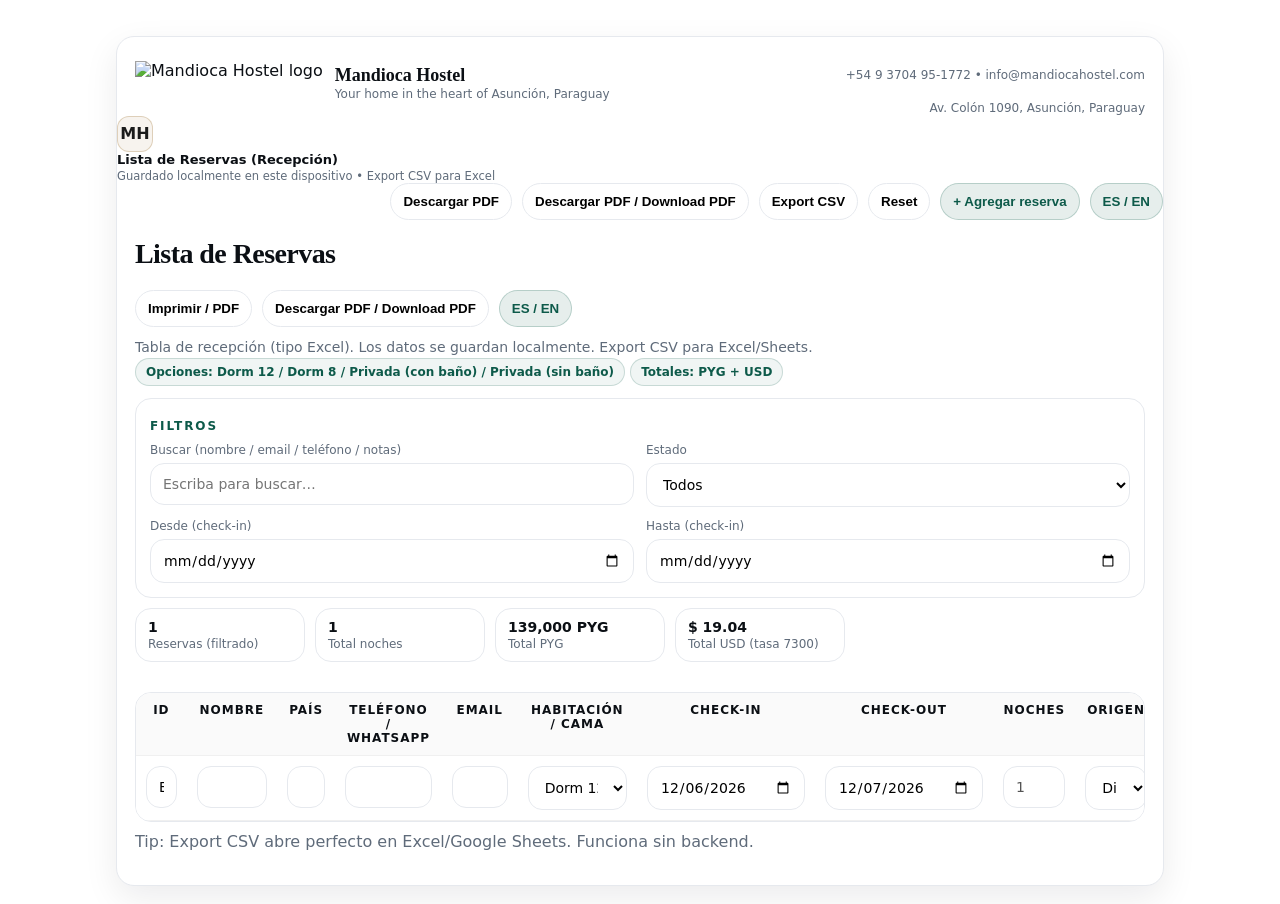
==== BookingList.html @ 74c016a7 "Add files via upload" ====
<!doctype html>
<html lang="es">
<head>
  <meta charset="utf-8" />
  <meta name="viewport" content="width=device-width,initial-scale=1" />
  <title>Booking List | Lista de Reservas</title>

  <link rel="stylesheet" href="site-style.css"/>
  <script src="config.js"></script>
  <script src="site-components.js" defer></script>

  <style>
    /* Minimal additions, keeping Mandioca UI */
    .grid2{display:grid;gap:12px}
    @media(min-width:980px){ .grid2{grid-template-columns:1fr 1fr;} }

    .field label{display:block;font-size:12px;color:var(--mh-muted);margin:0 0 6px;}
    .field input,.field select{
      width:100%;
      padding:10px 11px;
      border-radius:12px;
      border:1px solid var(--mh-line);
      background:#fff;
      outline:none;
      font:inherit;
    }
    .field input:focus,.field select:focus{
      border-color: rgba(13,90,74,.5);
      box-shadow: 0 0 0 4px rgba(13,90,74,.12);
    }

    .tableWrap{
      margin-top:12px;
      border:1px solid var(--mh-line);
      border-radius:16px;
      background:#fff;
      overflow:auto;
    }
    table{width:1700px;border-collapse:collapse;}
    th,td{padding:10px;border-bottom:1px solid rgba(0,0,0,.06);vertical-align:top;}
    th{position:sticky;top:0;background:rgba(0,0,0,.02);font-size:12px;text-transform:uppercase;letter-spacing:.08em;}
    td input,td select{
      width:100%;
      padding:8px 9px;
      border-radius:10px;
      border:1px solid rgba(0,0,0,.12);
      background:#fff;
      outline:none;
      font:inherit;
      font-size:13px;
    }
    td input:focus,td select:focus{
      border-color: rgba(13,90,74,.5);
      box-shadow: 0 0 0 4px rgba(13,90,74,.10);
    }
    .right{text-align:right;}
    .stats{display:flex;gap:10px;flex-wrap:wrap;margin-top:10px;}
    .statBox{
      border:1px solid var(--mh-line);
      border-radius:16px;
      background:#fff;
      padding:10px 12px;
      min-width:170px;
    }
    .statBox b{display:block;font-size:14px;}
    .statBox span{display:block;font-size:12px;color:var(--mh-muted);margin-top:2px;}
    .print-hide{}
    @media print{
      .print-hide, .actions, .topbar, .langbar{display:none !important;}
      .tableWrap{border:none;overflow:visible !important;}
      table{width:100% !important;}
      th{position:static;}
      td input,td select{border:none !important;padding:0 !important;}
    }
  
/* --- Print: clean PDF, no cut-off --- */
@page { size: A4 landscape; margin: 10mm; }
@media print{
  html, body{ overflow: visible !important; }
  .tableWrap{ overflow: visible !important; }
  table{ width:100% !important; font-size: 10px !important; }
  th, td{ padding:6px 6px !important; }
  td input, td select{
    border:none !important;
    box-shadow:none !important;
    background: transparent !important;
    padding:0 !important;
    font-size:10px !important;
    -webkit-appearance: none !important;
    appearance: none !important;
  }
  select::-ms-expand{ display:none; }
}

</style>
</head>

<body>
  <div class="wrap">
    <div class="card">

      <div class="topbar">
        <div class="brand">
          <div class="logo">MH</div>
          <div class="meta">
            <b id="topTitle">Booking List (Reception)</b>
            <small id="topSub">Saved locally on this device • Export CSV for Excel</small>
          </div>
        </div>

        <div class="actions print-hide">
          <button class="btn" type="button" onclick="downloadPDF()" id="btnPdf">Descargar PDF</button>
          <button class="btn" type="button" onclick="exportCSV()" id="btnCsv">Export CSV</button>
          <button class="btn" type="button" onclick="resetFilters()" id="btnReset">Reset</button>
          <button class="btn primary" type="button" onclick="addRow()" id="btnAdd">+ Add booking</button>
          <button class="btn primary" type="button" onclick="toggleLang()" id="langBtn">ES / EN</button>
        </div>
      </div>

      <header>
        <h1 id="h1">Booking List</h1>
        <p class="subtitle" id="sub">
          Reception table (Excel-like). Data is stored locally. Use Export CSV to open in Excel/Sheets.
        </p>

        <div class="langbar">
          <span class="pill" id="pillRooms">Options: Dorm 12 / Dorm 8 / Private (bathroom) / Private (no bathroom)</span>
          <span class="pill" id="pillTotals">Totals: PYG + USD</span>
        </div>

        <div class="box print-hide" style="margin-top:12px;">
          <div class="section-title" id="filtersTitle">Filters</div>
          <div class="grid2" style="margin-top:10px;">
            <div class="field">
              <label id="lblSearch">Search (name / email / phone / notes)</label>
              <input id="fSearch" placeholder="Type to search…" oninput="render()" />
            </div>
            <div class="field">
              <label id="lblStatus">Status</label>
              <select id="fStatus" onchange="render()">
                <option value="" id="optAll">All</option>
                <option>Booked</option>
                <option>Checked-in</option>
                <option>Checked-out</option>
                <option>Cancelled</option>
              </select>
            </div>
            <div class="field">
              <label id="lblFrom">From (check-in)</label>
              <input id="fFrom" type="date" onchange="render()" />
            </div>
            <div class="field">
              <label id="lblTo">To (check-in)</label>
              <input id="fTo" type="date" onchange="render()" />
            </div>
          </div>
        </div>

        <div class="stats print-hide" id="stats"></div>
      </header>

      <div class="content">
        <div class="tableWrap">
          <table>
            <thead>
              <tr>
                <th style="width:120px;" id="thId">Booking ID</th>
                <th style="width:180px;" id="thName">Guest name</th>
                <th style="width:120px;" id="thCountry">Country</th>
                <th style="width:160px;" id="thPhone">Phone / WhatsApp</th>
                <th style="width:220px;" id="thEmail">Email</th>
                <th style="width:220px;" id="thRoom">Room / Bed</th>
                <th style="width:130px;" id="thIn">Check-in</th>
                <th style="width:130px;" id="thOut">Check-out</th>
                <th style="width:90px;" class="right" id="thNights">Nights</th>
                <th style="width:140px;" id="thSource">Source</th>
                <th style="width:130px;" class="right" id="thPrice">Price/night (PYG)</th>
                <th style="width:140px;" class="right" id="thTPYG">Total (PYG)</th>
                <th style="width:120px;" class="right" id="thTUSD">Total (USD)</th>
                <th style="width:110px;" id="thPaid">Paid</th>
                <th style="width:150px;" id="thPayment">Payment</th>
                <th style="width:160px;" id="thStatus">Status</th>
                <th style="width:260px;" id="thNotes">Notes</th>
                <th style="width:90px;" class="print-hide" id="thDel"></th>
              </tr>
            </thead>
            <tbody id="tbody"></tbody>
          </table>
        </div>

        <p class="note" style="margin-top:10px;" id="tip">
          Tip: Export CSV opens perfectly in Excel/Google Sheets. This page works without backend.
        </p>
      </div>

    </div>
  </div>

  <script>
    const STORAGE_KEY = "mh_booking_list_v3";
    const LANG_KEY = "mh_docLang";
    const USD_RATE = 7300;

    let LANG = "es";
    try{
      const saved = localStorage.getItem(LANG_KEY);
      if(saved === "en" || saved === "es") LANG = saved;
    }catch(e){}

    const I18N = {
      es:{
        topTitle:"Lista de Reservas (Recepción)",
        topSub:"Guardado localmente en este dispositivo • Export CSV para Excel",
        btnPdf:"Descargar PDF",
        btnCsv:"Export CSV",
        btnReset:"Reset",
        btnAdd:"+ Agregar reserva",
        h1:"Lista de Reservas",
        sub:"Tabla de recepción (tipo Excel). Los datos se guardan localmente. Export CSV para Excel/Sheets.",
        pillRooms:"Opciones: Dorm 12 / Dorm 8 / Privada (con baño) / Privada (sin baño)",
        pillTotals:"Totales: PYG + USD",
        filtersTitle:"Filtros",
        lblSearch:"Buscar (nombre / email / teléfono / notas)",
        placeholderSearch:"Escriba para buscar…",
        lblStatus:"Estado",
        optAll:"Todos",
        lblFrom:"Desde (check-in)",
        lblTo:"Hasta (check-in)",
        thId:"ID",
        thName:"Nombre",
        thCountry:"País",
        thPhone:"Teléfono / WhatsApp",
        thEmail:"Email",
        thRoom:"Habitación / Cama",
        thIn:"Check-in",
        thOut:"Check-out",
        thNights:"Noches",
        thSource:"Origen",
        thPrice:"Precio/noche (PYG)",
        thTPYG:"Total (PYG)",
        thTUSD:"Total (USD)",
        thPaid:"Pagado",
        thPayment:"Pago",
        thStatus:"Estado",
        thNotes:"Notas",
        tip:"Tip: Export CSV abre perfecto en Excel/Google Sheets. Funciona sin backend.",
        statBookings:"Reservas (filtrado)",
        statNights:"Total noches",
        statTPYG:"Total PYG",
        statTUSD:"Total USD (tasa {rate})",
        delete:"Borrar",
        roomOptions:["Dorm 12 camas","Dorm 8 camas","Privada con baño","Privada sin baño"],
        sourceOptions:["Directo","Booking.com","Hostelworld","Walk-in","Otro"],
        paidOptions:["No","Sí","Parcial"],
        paymentOptions:["Efectivo","Transferencia","Tarjeta"]
      },
      en:{
        topTitle:"Booking List (Reception)",
        topSub:"Saved locally on this device • Export CSV for Excel",
        btnPdf:"Download PDF",
        btnCsv:"Export CSV",
        btnReset:"Reset",
        btnAdd:"+ Add booking",
        h1:"Booking List",
        sub:"Reception table (Excel-like). Data is stored locally. Export CSV for Excel/Sheets.",
        pillRooms:"Options: Dorm 12 / Dorm 8 / Private (bathroom) / Private (no bathroom)",
        pillTotals:"Totals: PYG + USD",
        filtersTitle:"Filters",
        lblSearch:"Search (name / email / phone / notes)",
        placeholderSearch:"Type to search…",
        lblStatus:"Status",
        optAll:"All",
        lblFrom:"From (check-in)",
        lblTo:"To (check-in)",
        thId:"Booking ID",
        thName:"Guest name",
        thCountry:"Country",
        thPhone:"Phone / WhatsApp",
        thEmail:"Email",
        thRoom:"Room / Bed",
        thIn:"Check-in",
        thOut:"Check-out",
        thNights:"Nights",
        thSource:"Source",
        thPrice:"Price/night (PYG)",
        thTPYG:"Total (PYG)",
        thTUSD:"Total (USD)",
        thPaid:"Paid",
        thPayment:"Payment",
        thStatus:"Status",
        thNotes:"Notes",
        tip:"Tip: Export CSV opens perfectly in Excel/Google Sheets. Works without backend.",
        statBookings:"Bookings (filtered)",
        statNights:"Total nights",
        statTPYG:"Total PYG",
        statTUSD:"Total USD (rate {rate})",
        delete:"Delete",
        roomOptions:["Dorm 12 beds","Dorm 8 beds","Private with bathroom","Private without bathroom"],
        sourceOptions:["Direct","Booking.com","Hostelworld","Walk-in","Other"],
        paidOptions:["No","Yes","Partial"],
        paymentOptions:["Cash","Transfer","Card"]
      }
    };

    const statusOptions = ["Booked","Checked-in","Checked-out","Cancelled"];

    function applyLabels(){
      const T = I18N[LANG];
      document.documentElement.lang = LANG;

      topTitle.textContent = T.topTitle;
      topSub.textContent = T.topSub;
      btnPdf.textContent = T.btnPdf;
      btnCsv.textContent = T.btnCsv;
      btnReset.textContent = T.btnReset;
      btnAdd.textContent = T.btnAdd;

      h1.textContent = T.h1;
      sub.textContent = T.sub;
      pillRooms.textContent = T.pillRooms;
      pillTotals.textContent = T.pillTotals;

      filtersTitle.textContent = T.filtersTitle;
      lblSearch.textContent = T.lblSearch;
      fSearch.placeholder = T.placeholderSearch;
      lblStatus.textContent = T.lblStatus;
      optAll.textContent = T.optAll;
      lblFrom.textContent = T.lblFrom;
      lblTo.textContent = T.lblTo;

      thId.textContent = T.thId;
      thName.textContent = T.thName;
      thCountry.textContent = T.thCountry;
      thPhone.textContent = T.thPhone;
      thEmail.textContent = T.thEmail;
      thRoom.textContent = T.thRoom;
      thIn.textContent = T.thIn;
      thOut.textContent = T.thOut;
      thNights.textContent = T.thNights;
      thSource.textContent = T.thSource;
      thPrice.textContent = T.thPrice;
      thTPYG.textContent = T.thTPYG;
      thTUSD.textContent = T.thTUSD;
      thPaid.textContent = T.thPaid;
      thPayment.textContent = T.thPayment;
      thStatus.textContent = T.thStatus;
      thNotes.textContent = T.thNotes;
      tip.textContent = T.tip;

      try{ localStorage.setItem(LANG_KEY, LANG); }catch(e){}
      render();
    }

    // IMPORTANT: site-components.js expects window.toggleLang() if present.
    window.toggleLang = function(){
      LANG = (LANG === "es") ? "en" : "es";
      applyLabels();
    };

    function loadData(){
      try{ const raw = localStorage.getItem(STORAGE_KEY); if(raw) return JSON.parse(raw); }catch(e){}
      return { rows: [sampleRow()] };
    }
    function saveData(){ try{ localStorage.setItem(STORAGE_KEY, JSON.stringify(state)); }catch(e){} }

    function iso(d){ return d.toISOString().slice(0,10); }
    function sampleRow(){
      const today = new Date();
      const checkout = new Date(today); checkout.setDate(today.getDate()+1);
      return {
        id:"BK-0001", name:"", country:"", phone:"", email:"",
        room: I18N[LANG].roomOptions[0],
        checkin: iso(today), checkout: iso(checkout),
        source: I18N[LANG].sourceOptions[0],
        priceNightPYG: 139000,
        paid: I18N[LANG].paidOptions[0],
        payment: I18N[LANG].paymentOptions[0],
        status: statusOptions[0],
        notes:""
      };
    }

    let state = loadData();

    function parseDate(s){ return s ? new Date(s+"T00:00:00") : null; }
    function nightsBetween(ci, co){
      const a=parseDate(ci), b=parseDate(co);
      if(!a || !b) return 0;
      return Math.max(0, Math.round((b-a)/(1000*60*60*24)));
    }
    function fmtInt(n){ const x=Math.round(Number(n)||0); return x.toString().replace(/\B(?=(\d{3})+(?!\d))/g, ","); }
    function fmtUSD(n){ const x=Number(n)||0; return (Math.round((x+Number.EPSILON)*100)/100).toFixed(2); }
    function escapeHtml(s){
      return String(s ?? "").replaceAll("&","&amp;").replaceAll("<","&lt;").replaceAll(">","&gt;").replaceAll('"',"&quot;");
    }

    function resetFilters(){
      fSearch.value=""; fStatus.value=""; fFrom.value=""; fTo.value="";
      render();
    }
    function addRow(){
      state.rows.unshift({
        id:"BK-"+String(Math.floor(Math.random()*9000)+1000),
        name:"",country:"",phone:"",email:"",
        room:I18N[LANG].roomOptions[0], checkin:"", checkout:"",
        source:I18N[LANG].sourceOptions[0], priceNightPYG:0,
        paid:I18N[LANG].paidOptions[0], payment:I18N[LANG].paymentOptions[0], status:statusOptions[0],
        notes:""
      });
      saveData(); render();
    }
    function removeRow(idx){ state.rows.splice(idx,1); saveData(); render(); }
    function updateField(idx,key,val){ state.rows[idx][key]=val; saveData(); renderStatsOnly(); }

    function filteredRows(){
      const q=(fSearch.value||"").trim().toLowerCase();
      const st=fStatus.value;
      const from=fFrom.value;
      const to=fTo.value;
      return state.rows.filter(r=>{
        if(st && r.status!==st) return false;
        if(from && r.checkin && r.checkin<from) return false;
        if(to && r.checkin && r.checkin>to) return false;
        if(q){
          const blob=`${r.id} ${r.name} ${r.email} ${r.phone} ${r.notes} ${r.room} ${r.source}`.toLowerCase();
          if(!blob.includes(q)) return false;
        }
        return true;
      });
    }
    function selectHTML(idx,key,opts,val){
      return `<select onchange="updateField(${idx},'${key}',this.value)">${opts.map(o=>`<option ${o===val?'selected':''}>${escapeHtml(o)}</option>`).join("")}</select>`;
    }

    function render(){
      const rows=filteredRows();
      tbody.innerHTML="";
      rows.forEach(r=>{
        const idx=state.rows.indexOf(r);
        const nights=nightsBetween(r.checkin,r.checkout);
        const price=Number(String(r.priceNightPYG||0).replace(/[^0-9]/g,""))||0;
        const totalPYG=nights*price;
        const totalUSD=totalPYG/USD_RATE;

        const T = I18N[LANG];

        const tr=document.createElement("tr");
        tr.innerHTML=`
          <td><input value="${escapeHtml(r.id)}" oninput="updateField(${idx},'id',this.value)" /></td>
          <td><input value="${escapeHtml(r.name)}" oninput="updateField(${idx},'name',this.value)" /></td>
          <td><input value="${escapeHtml(r.country)}" oninput="updateField(${idx},'country',this.value)" /></td>
          <td><input value="${escapeHtml(r.phone)}" oninput="updateField(${idx},'phone',this.value)" /></td>
          <td><input value="${escapeHtml(r.email)}" oninput="updateField(${idx},'email',this.value)" /></td>
          <td>${selectHTML(idx,'room',T.roomOptions,r.room)}</td>
          <td><input type="date" value="${escapeHtml(r.checkin)}" onchange="updateField(${idx},'checkin',this.value)" /></td>
          <td><input type="date" value="${escapeHtml(r.checkout)}" onchange="updateField(${idx},'checkout',this.value)" /></td>
          <td class="right"><input value="${nights}" disabled /></td>
          <td>${selectHTML(idx,'source',T.sourceOptions,r.source)}</td>
          <td class="right"><input inputmode="numeric" value="${escapeHtml(String(r.priceNightPYG??''))}" oninput="updateField(${idx},'priceNightPYG',this.value.replace(/[^0-9]/g,''))" /></td>
          <td class="right"><input value="${fmtInt(totalPYG)}" disabled /></td>
          <td class="right"><input value="${fmtUSD(totalUSD)}" disabled /></td>
          <td>${selectHTML(idx,'paid',T.paidOptions,r.paid)}</td>
          <td>${selectHTML(idx,'payment',T.paymentOptions,r.payment)}</td>
          <td>${selectHTML(idx,'status',statusOptions,r.status)}</td>
          <td><input value="${escapeHtml(r.notes)}" oninput="updateField(${idx},'notes',this.value)" /></td>
          <td class="print-hide"><button class="btn" type="button" onclick="removeRow(${idx})">${T.delete}</button></td>
        `;
        tbody.appendChild(tr);
      });
      renderStatsOnly();
    }

    function renderStatsOnly(){
      const rows=filteredRows();
      let totalBookings=rows.length, totalNights=0, totalPYG=0;
      rows.forEach(r=>{
        const n=nightsBetween(r.checkin,r.checkout);
        totalNights+=n;
        const price=Number(String(r.priceNightPYG||0).replace(/[^0-9]/g,""))||0;
        totalPYG+=n*price;
      });
      const totalUSD=totalPYG/USD_RATE;

      const T = I18N[LANG];
      stats.innerHTML=`
        <div class="statBox"><b>${totalBookings}</b><span>${T.statBookings}</span></div>
        <div class="statBox"><b>${totalNights}</b><span>${T.statNights}</span></div>
        <div class="statBox"><b>${fmtInt(totalPYG)} PYG</b><span>${T.statTPYG}</span></div>
        <div class="statBox"><b>$ ${fmtUSD(totalUSD)}</b><span>${T.statTUSD.replace("{rate}", USD_RATE)}</span></div>
      `;
    }

    function csvEscape(v){ const s=String(v??""); return /[",\n]/.test(s) ? `"${s.replace(/"/g,'""')}"` : s; }
    function exportCSV(){
      const header=["BookingID","GuestName","Country","Phone","Email","RoomBed","CheckIn","CheckOut","Nights","Source","PriceNightPYG","TotalPYG","TotalUSD","Paid","Payment","Status","Notes"];
      const lines=[header.join(",")];
      state.rows.forEach(r=>{
        const n=nightsBetween(r.checkin,r.checkout);
        const price=Number(String(r.priceNightPYG||0).replace(/[^0-9]/g,""))||0;
        const tpyg=n*price;
        const tusd=tpyg/USD_RATE;
        lines.push([r.id,r.name,r.country,r.phone,r.email,r.room,r.checkin,r.checkout,String(n),r.source,String(price),String(tpyg),fmtUSD(tusd),r.paid,r.payment,r.status,(r.notes||"").replace(/\n/g," ")].map(csvEscape).join(","));
      });
      const blob=new Blob([lines.join("\n")],{type:"text/csv;charset=utf-8"});
      const url=URL.createObjectURL(blob);
      const a=document.createElement("a"); a.href=url; a.download="booking_list_mandioca.csv";
      document.body.appendChild(a); a.click(); a.remove(); URL.revokeObjectURL(url);
    }

    function downloadPDF(){
      // uses your global PDF branded print header logic
      window.print();
    }

    // quick ids
    const topTitle=document.getElementById("topTitle");
    const topSub=document.getElementById("topSub");
    const btnPdf=document.getElementById("btnPdf");
    const btnCsv=document.getElementById("btnCsv");
    const btnReset=document.getElementById("btnReset");
    const btnAdd=document.getElementById("btnAdd");

    const h1=document.getElementById("h1");
    const sub=document.getElementById("sub");
    const pillRooms=document.getElementById("pillRooms");
    const pillTotals=document.getElementById("pillTotals");

    const filtersTitle=document.getElementById("filtersTitle");
    const lblSearch=document.getElementById("lblSearch");
    const fSearch=document.getElementById("fSearch");
    const lblStatus=document.getElementById("lblStatus");
    const fStatus=document.getElementById("fStatus");
    const optAll=document.getElementById("optAll");
    const lblFrom=document.getElementById("lblFrom");
    const fFrom=document.getElementById("fFrom");
    const lblTo=document.getElementById("lblTo");
    const fTo=document.getElementById("fTo");

    const thId=document.getElementById("thId");
    const thName=document.getElementById("thName");
    const thCountry=document.getElementById("thCountry");
    const thPhone=document.getElementById("thPhone");
    const thEmail=document.getElementById("thEmail");
    const thRoom=document.getElementById("thRoom");
    const thIn=document.getElementById("thIn");
    const thOut=document.getElementById("thOut");
    const thNights=document.getElementById("thNights");
    const thSource=document.getElementById("thSource");
    const thPrice=document.getElementById("thPrice");
    const thTPYG=document.getElementById("thTPYG");
    const thTUSD=document.getElementById("thTUSD");
    const thPaid=document.getElementById("thPaid");
    const thPayment=document.getElementById("thPayment");
    const thStatus=document.getElementById("thStatus");
    const thNotes=document.getElementById("thNotes");
    const tip=document.getElementById("tip");

    const tbody=document.getElementById("tbody");
    const stats=document.getElementById("stats");

    applyLabels();
  </script>
</body>
</html>
---- site-style.css ----
/* Mandioca-style document theme */
:root{
  --mh-green:#0d5a4a;
  --mh-gold:#d5a13a;
  --mh-ink:#0b0f14;
  --mh-muted:#5f6b7a;
  --mh-line:#e6e9ee;
  --mh-bg:#f7f8fa;
  --mh-paper:#ffffff;
  --mh-radius:18px;
  --mh-shadow:0 12px 34px rgba(9, 16, 24, .08);
  --mh-font: ui-sans-serif, system-ui, -apple-system, Segoe UI, Roboto, Arial;
  --mh-serif: ui-serif, Georgia, "Times New Roman", Times, serif;
}
*{ box-sizing:border-box; }
html,body{ min-height:100%; }
/* Print header (logo + hostel info) */
.mh-printhead{
  display:none;
  align-items:center;
  justify-content:space-between;
  gap:14px;
  padding:14px 18px 0;
}
.mh-printhead .mh-ph-left{display:flex;align-items:center;gap:12px;}
.mh-printhead img{height:44px;width:auto;display:block;}
.mh-printhead .mh-ph-title{
  font-family:var(--mh-serif);
  font-weight:900;
  font-size:18px;
  margin:0;
}
.mh-printhead .mh-ph-meta{font-size:12px;color:var(--mh-muted);line-height:1.35;}
.mh-printhead .mh-ph-right{text-align:right;font-size:12px;color:var(--mh-muted);line-height:1.35;white-space:pre-line;}

body{
  margin:0;
  font-family:var(--mh-font);
  color:var(--mh-ink);
  background:var(--mh-bg);
  overflow-y:auto;
  -webkit-overflow-scrolling: touch;
}

/* Site header */
.mh-topstrip{
  background:var(--mh-paper);
  border-bottom:1px solid var(--mh-line);
}
.mh-topstrip-inner{
  max-width:1080px;
  margin:0 auto;
  padding:10px 16px;
  display:flex;
  gap:12px;
  align-items:center;
  justify-content:space-between;
  flex-wrap:wrap;
}
.mh-topstrip a{
  color:var(--mh-green);
  text-decoration:none;
  font-weight:650;
}
.mh-topstrip .mh-contact{
  display:flex;
  gap:14px;
  align-items:center;
  flex-wrap:wrap;
  color:var(--mh-muted);
  font-size:13px;
}
.mh-badge{
  display:inline-flex;
  align-items:center;
  gap:8px;
  padding:8px 10px;
  border-radius:999px;
  border:1px solid rgba(13,90,74,.18);
  background:rgba(13,90,74,.06);
  color:var(--mh-green);
  font-weight:700;
  font-size:12px;
}
.mh-nav{
  background:var(--mh-paper);
  border-bottom:1px solid var(--mh-line);
}
.mh-nav-inner{
  max-width:1080px;
  margin:0 auto;
  padding:14px 16px;
  display:flex;
  align-items:center;
  justify-content:space-between;
  gap:12px;
  flex-wrap:wrap;
}
.mh-brand{
  display:flex;
  align-items:center;
  gap:12px;
}
.mh-brand img{
  height:44px;
  width:auto;
  display:block;
}
.mh-cta{
  display:inline-flex;
  align-items:center;
  justify-content:center;
  gap:10px;
  padding:10px 14px;
  border-radius:999px;
  border:1px solid rgba(13,90,74,.22);
  background:var(--mh-green);
  color:#fff;
  text-decoration:none;
  font-weight:800;
}
.mh-cta:hover{ filter:brightness(.96); }

/* Document container */
.wrap{
  max-width:1080px !important;
  margin: 18px auto !important;
  padding: 0 16px !important;
}
.card{
  background:var(--mh-paper) !important;
  border:1px solid var(--mh-line) !important;
  border-radius:var(--mh-radius) !important;
  box-shadow:var(--mh-shadow) !important;
  overflow:hidden;
}

/* Utilities used across all documents */
.hidden{ display:none !important; }

/* Many pages mark elements as print-hide; visibility is controlled in each page's /* keep layout full width; prevent scaling */
  html, body{ background:#fff !important; }

  /* show branded print header */
  .mh-printhead{display:flex;}
  /* hide site chrome; keep document card */
  .mh-topstrip, .mh-nav, .mh-footer{ display:none !important; }
  /* keep colors */
  *{ -webkit-print-color-adjust: exact; print-color-adjust: exact; }
}


/* Document topbar (actions like PDF + language switch) */
lambda m: m.group(0).replace("flex !important","flex")
  align-items:center;
  justify-content:space-between;
  gap:12px;
  padding:14px 16px !important;
  border-bottom:1px solid var(--mh-line) !important;
  background: linear-gradient(180deg, rgba(255,255,255,.95), rgba(255,255,255,.72));
  backdrop-filter: blur(10px);
}
.topbar .brand{display:flex;align-items:center;gap:12px;min-width:0;}
.topbar .logo{
  width:36px;height:36px;border-radius:12px;
  display:grid;place-items:center;
  font-weight:900;
  color:#1b1b1b;
  border:1px solid rgba(176,141,87,.35);
  background: rgba(176,141,87,.10);
  flex:0 0 auto;
}
.topbar .meta{display:flex;flex-direction:column;gap:2px;min-width:0;}
.topbar .meta b{font-size:13px;line-height:1.2;white-space:nowrap;overflow:hidden;text-overflow:ellipsis;}
.topbar .meta small{font-size:11.5px;color:var(--mh-muted);white-space:nowrap;overflow:hidden;text-overflow:ellipsis;}
.topbar .actions{display:flex;align-items:center;gap:10px;flex-wrap:wrap;justify-content:flex-end;}
@media (max-width:820px){
  .topbar{align-items:flex-start;}
  .topbar .actions{gap:8px;}
}

/* Headings */
header{ padding:18px 18px 0 !important; }
h1{
  font-family:var(--mh-serif) !important;
  margin:0 !important;
  font-size:28px !important;
  letter-spacing:.2px;
}
.subtitle{
  margin:8px 0 0 !important;
  color:var(--mh-muted) !important;
  line-height:1.45 !important;
  font-size:14px !important;
}
.content{ padding: 18px !important; }

/* Layout helpers */
.hr{ height:1px; background: var(--mh-line); margin:14px 0 !important; }
.grid{ display:grid; grid-template-columns: 1fr 1fr; gap:12px; }
@media (max-width:820px){ .grid{ grid-template-columns:1fr; } }
.row{ display:flex; gap:10px; flex-wrap:wrap; align-items:center; }
label{ display:block; font-size:12px; color: var(--mh-muted); margin:0 0 6px; }
form > h2, form > h3{ margin-top: 14px; }
form .box{ margin-top: 12px; }
.scan-grid{ display:grid; grid-template-columns: 1fr 1fr; gap:12px; }
@media (max-width:820px){ .scan-grid{ grid-template-columns:1fr; } }

.box{
  border:1px solid var(--mh-line) !important;
  border-radius:16px !important;
  padding: 14px !important;
  background:#fff !important;
  margin-top: 12px !important;
}
.section-title{
  font-size: 12px !important;
  letter-spacing:.16em !important;
  text-transform: uppercase !important;
  margin: 0 0 10px !important;
  color:var(--mh-green) !important;
  font-weight:900 !important;
}
.note{ color:var(--mh-muted) !important; }

/* Buttons */
.btn{
  border:1px solid var(--mh-line) !important;
  background:#fff !important;
  padding:10px 12px !important;
  border-radius:999px !important;
  cursor:pointer !important;
  font-weight:800 !important;
}
.btn.primary{
  border-color: rgba(13,90,74,.22) !important;
  background: rgba(13,90,74,.10) !important;
  color: var(--mh-green) !important;
}
.btn:hover{ box-shadow: 0 0 0 4px rgba(13,90,74,.08); }

/* Inputs */
input, select, textarea{
  border:1px solid var(--mh-line) !important;
  border-radius:14px !important;
  padding:12px !important;
  font-size:14px !important;
}
input:focus, select:focus, textarea:focus{
  outline:none !important;
  border-color: rgba(13,90,74,.5) !important;
  box-shadow: 0 0 0 4px rgba(13,90,74,.12) !important;
}

a.link, .links a{
  border-radius:14px !important;
  font-weight:800 !important;
}
a.link:hover, .links a:hover{
  border-color: rgba(13,90,74,.35) !important;
  box-shadow: 0 0 0 4px rgba(13,90,74,.08) !important;
}

/* Footer */
.mh-footer{
  margin-top: 18px;
  background:var(--mh-paper);
  border-top:1px solid var(--mh-line);
}
.mh-footer-inner{
  max-width:1080px;
  margin:0 auto;
  padding:18px 16px;
  display:flex;
  gap:18px;
  flex-wrap:wrap;
  align-items:flex-start;
  justify-content:space-between;
}
.mh-footer small{ color:var(--mh-muted); }
.mh-footer a{ color:var(--mh-green); text-decoration:none; font-weight:700; }
.mh-footer .mh-cols{ display:flex; gap:26px; flex-wrap:wrap; }
.mh-footer h4{ margin:0 0 8px; font-size:13px; color:var(--mh-ink); }
.mh-footer ul{ margin:0; padding:0; list-style:none; }
.mh-footer li{ margin:8px 0; }

@media print{
  body{ background:#fff !important; }
  .mh-topstrip, .mh-nav, .mh-footer{ display:none !important; }
  .wrap{ margin:0 !important; padding:0 !important; max-width:none !important; }
  .card{ border:none !important; border-radius:0 !important; box-shadow:none !important; }
  header, .content{ padding: 12mm 12mm 0 !important; }
}

/* Language switch */
.mh-langbtn{display:inline-flex;align-items:center;gap:8px;border:1px solid var(--mh-line);background:#fff;padding:8px 10px;border-radius:999px;font-weight:800;color:var(--mh-ink);cursor:pointer;}
.mh-langbtn:hover{border-color:rgba(13,90,74,.35);box-shadow:0 0 0 4px rgba(13,90,74,.10);} 

/* Better readability */
.paper-title, h1{letter-spacing:-.02em;}
.article h3{font-size:16px !important;font-weight:800 !important;color:var(--mh-ink) !important;}
.article p{font-size:15px !important;line-height:1.7 !important;}
.article li{font-size:15px !important;line-height:1.6 !important;}
.section-title{font-size:12px !important;}

/* Signature canvas */
.sig-wrap{border:1px solid var(--mh-line) !important;border-radius:14px !important;padding:10px !important;background:#fff !important;}
canvas.sig{width:100% !important;height:180px !important;display:block !important;border:1px solid var(--mh-line) !important;border-radius:12px !important;background:#fff !important;touch-action:none !important;}
.sig-actions{display:flex;gap:10px;flex-wrap:wrap;margin-top:10px;}

/* --- RegistroHostel / interactive form helpers (visual-only) --- */
.pill{
  display:inline-flex;
  align-items:center;
  gap:8px;
  padding:7px 10px;
  border-radius:999px;
  border:1px solid rgba(13,90,74,.18);
  background:rgba(13,90,74,.06);
  color:var(--mh-green);
  font-weight:800;
  font-size:12px;
  line-height:1;
}

video{
  width:100%;
  height:auto;
  border-radius:14px;
  border:1px solid var(--mh-line);
  background:#000;
}

.mono{ font-family: ui-monospace, SFMono-Regular, Menlo, Monaco, Consolas, "Liberation Mono", "Courier New", monospace; }

.danger-msg{
  display:none;
  margin-top:12px;
  padding:10px 12px;
  border-radius:14px;
  border:1px solid rgba(176,0,32,.22);
  background:rgba(176,0,32,.06);
  color:#8a001a;
  font-weight:700;
  font-size:13px;
  line-height:1.35;
}
.danger-msg.show{ display:block; }

.toast{
  position: sticky;
  top: 0;
  z-index: 20;
  margin: 0;
  padding: 10px 14px;
  border-bottom: 1px solid var(--mh-line);
  background: rgba(255,255,255,.92);
  backdrop-filter: blur(8px);
  font-weight: 800;
  color: var(--mh-green);
}

/* Better spacing rhythm on long forms */
.section-title{ margin-top: 6px !important; }
.box.scan{ padding: 16px !important; }

/* Per-document toolbar fallback (always visible) */
.mh-doc-toolbar{
  display:flex;
  gap:10px;
  flex-wrap:wrap;
  margin: 10px 0 0 0;
  padding: 10px 0 2px 0;
}


/* ===== PRINT / PDF ===== */
@media print{
  /* hide all interactive UI */
  .topbar,
  .actions,
  .langbar,
  .t-actions,
  .mh-topstrip,
  .mh-nav,
  .mh-footer,
  .print-hide,
  .btn,
  button,
  a.btn,
  .pill,
  .pill-row,
  .switch,
  .toggle,
  .toolbar,
  .doc-toolbar,
  .doc-actions,
  [data-ui="toolbar"],
  [data-role="toolbar"]{
    display:none !important;
    visibility:hidden !important;
  }

  /* keep layout clean */
  html, body{ background:#fff !important; }
  .wrap{ padding:0 !important; }
  .card{ box-shadow:none !important; border:0 !important; }

  /* show branded print header */
  .mh-printhead{ display:flex !important; }

  /* print colors */
  *{ -webkit-print-color-adjust: exact; print-color-adjust: exact; }

  /* avoid breaking headings */
  h1, h2, h3{ page-break-after: avoid; }
}
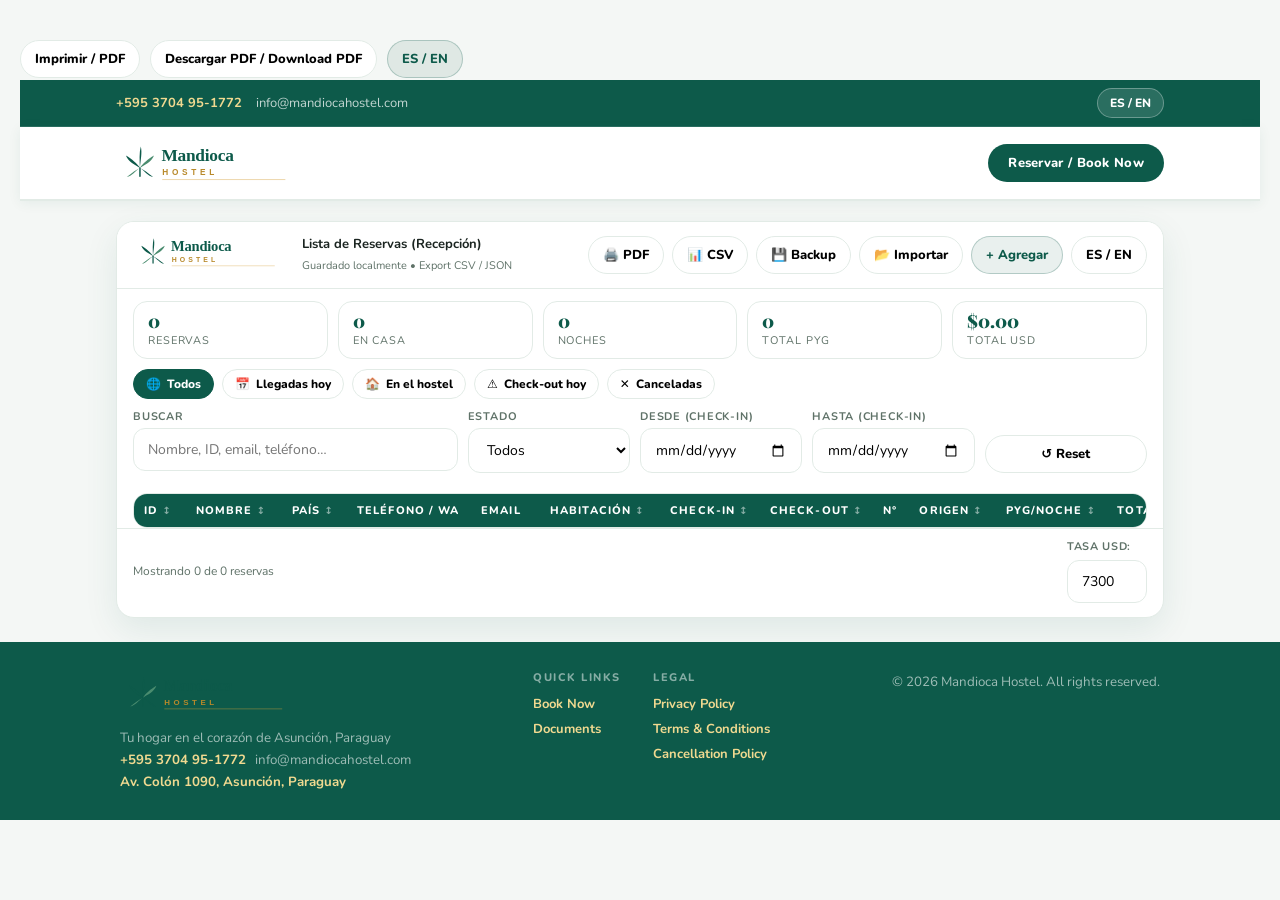
==== commit 38b4131c: "Add files via upload" ====
--- a/BookingList.html
+++ b/BookingList.html
@@ -1,564 +1,787 @@
 <!doctype html>
 <html lang="es">
 <head>
-  <meta charset="utf-8" />
-  <meta name="viewport" content="width=device-width,initial-scale=1" />
-  <title>Booking List | Lista de Reservas</title>
-
+  <meta charset="utf-8"/>
+  <meta name="viewport" content="width=device-width,initial-scale=1"/>
+  <title>Booking List | Lista de Reservas – Mandioca Hostel</title>
   <link rel="stylesheet" href="site-style.css"/>
   <script src="config.js"></script>
   <script src="site-components.js" defer></script>
-
   <style>
-    /* Minimal additions, keeping Mandioca UI */
-    .grid2{display:grid;gap:12px}
-    @media(min-width:980px){ .grid2{grid-template-columns:1fr 1fr;} }
-
-    .field label{display:block;font-size:12px;color:var(--mh-muted);margin:0 0 6px;}
-    .field input,.field select{
-      width:100%;
-      padding:10px 11px;
-      border-radius:12px;
-      border:1px solid var(--mh-line);
-      background:#fff;
-      outline:none;
-      font:inherit;
-    }
-    .field input:focus,.field select:focus{
-      border-color: rgba(13,90,74,.5);
-      box-shadow: 0 0 0 4px rgba(13,90,74,.12);
-    }
-
-    .tableWrap{
-      margin-top:12px;
-      border:1px solid var(--mh-line);
-      border-radius:16px;
-      background:#fff;
-      overflow:auto;
-    }
-    table{width:1700px;border-collapse:collapse;}
-    th,td{padding:10px;border-bottom:1px solid rgba(0,0,0,.06);vertical-align:top;}
-    th{position:sticky;top:0;background:rgba(0,0,0,.02);font-size:12px;text-transform:uppercase;letter-spacing:.08em;}
-    td input,td select{
-      width:100%;
-      padding:8px 9px;
-      border-radius:10px;
-      border:1px solid rgba(0,0,0,.12);
-      background:#fff;
-      outline:none;
-      font:inherit;
-      font-size:13px;
-    }
-    td input:focus,td select:focus{
-      border-color: rgba(13,90,74,.5);
-      box-shadow: 0 0 0 4px rgba(13,90,74,.10);
-    }
-    .right{text-align:right;}
-    .stats{display:flex;gap:10px;flex-wrap:wrap;margin-top:10px;}
-    .statBox{
-      border:1px solid var(--mh-line);
-      border-radius:16px;
-      background:#fff;
-      padding:10px 12px;
-      min-width:170px;
-    }
-    .statBox b{display:block;font-size:14px;}
-    .statBox span{display:block;font-size:12px;color:var(--mh-muted);margin-top:2px;}
-    .print-hide{}
-    @media print{
-      .print-hide, .actions, .topbar, .langbar{display:none !important;}
-      .tableWrap{border:none;overflow:visible !important;}
-      table{width:100% !important;}
-      th{position:static;}
-      td input,td select{border:none !important;padding:0 !important;}
-    }
-  
-/* --- Print: clean PDF, no cut-off --- */
-@page { size: A4 landscape; margin: 10mm; }
+/* ── TOOLBAR AREA ── */
+.bl-toolbar{
+  display:flex; align-items:center; gap:8px; flex-wrap:wrap;
+  padding:10px 16px; border-bottom:1px solid var(--mh-line);
+  background:var(--mh-paper);
+}
+.bl-brand{ display:flex; align-items:center; gap:10px; margin-right:auto; }
+.bl-brand img{ height:40px; width:auto; }
+.bl-brand-text b{ font-size:13px; display:block; }
+.bl-brand-text small{ font-size:11px; color:var(--mh-muted); }
+
+/* ── STAT CARDS ── */
+.bl-stats{ display:flex; gap:10px; flex-wrap:wrap; padding:12px 16px 0; }
+.bl-stat{
+  flex:1; min-width:110px;
+  padding:10px 14px; border-radius:14px;
+  border:1px solid var(--mh-line); background:#fff;
+}
+.bl-stat .v{ font-size:18px; font-weight:900; color:var(--mh-green); font-family:var(--mh-serif); line-height:1; }
+.bl-stat .k{ font-size:11px; color:var(--mh-muted); margin-top:3px; text-transform:uppercase; letter-spacing:.08em; }
+
+/* ── QUICK FILTER CHIPS ── */
+.bl-chips{ display:flex; gap:8px; flex-wrap:wrap; padding:10px 16px 0; }
+.bl-chip{
+  display:inline-flex; align-items:center; gap:6px;
+  padding:6px 12px; border-radius:999px;
+  border:1px solid var(--mh-line); background:#fff;
+  font-size:12px; font-weight:800; cursor:pointer;
+  font-family:var(--mh-font); transition:all .15s;
+}
+.bl-chip:hover{ border-color:rgba(13,90,74,.3); box-shadow:0 0 0 3px rgba(13,90,74,.08); }
+.bl-chip.active{ background:var(--mh-green); color:#fff; border-color:var(--mh-green); }
+
+/* ── FILTERS BOX ── */
+.bl-filters{
+  display:grid; grid-template-columns:2fr 1fr 1fr 1fr 1fr;
+  gap:10px; padding:10px 16px;
+}
+@media(max-width:900px){ .bl-filters{ grid-template-columns:1fr 1fr; } }
+@media(max-width:600px){ .bl-filters{ grid-template-columns:1fr; } }
+.bl-filters label{ font-size:11px; color:var(--mh-muted); display:block; margin-bottom:4px; font-weight:700; text-transform:uppercase; letter-spacing:.07em; }
+.bl-filters input, .bl-filters select{
+  width:100%; padding:9px 11px; border-radius:11px;
+  border:1px solid var(--mh-line); background:#fff;
+  font:inherit; font-size:13px; outline:none;
+}
+.bl-filters input:focus, .bl-filters select:focus{
+  border-color:rgba(13,90,74,.45); box-shadow:0 0 0 3px rgba(13,90,74,.10);
+}
+
+/* ── TABLE ── */
+.bl-table-wrap{
+  margin:10px 16px 0;
+  border:1px solid var(--mh-line);
+  border-radius:14px;
+  background:#fff;
+  overflow-x:auto;
+}
+.bl-table{ width:100%; border-collapse:collapse; font-size:13px; min-width:1500px; }
+.bl-table thead tr{ background:var(--mh-green); color:#fff; }
+.bl-table th{
+  padding:9px 10px; text-align:left; font-size:11px;
+  letter-spacing:.1em; text-transform:uppercase; font-weight:800;
+  white-space:nowrap; cursor:pointer; user-select:none;
+  position:sticky; top:0;
+}
+.bl-table th:hover{ background:rgba(255,255,255,.12); }
+.bl-table th .sort-icon{ opacity:.5; margin-left:4px; font-size:10px; }
+.bl-table th.sorted .sort-icon{ opacity:1; }
+.bl-table td{ padding:7px 9px; border-bottom:1px solid var(--mh-line); vertical-align:middle; }
+.bl-table tbody tr:hover{ background:rgba(13,90,74,.03); }
+
+/* row status colors */
+.bl-table tbody tr.status-booked   { border-left:3px solid #3b82f6; }
+.bl-table tbody tr.status-checkedin{ border-left:3px solid var(--mh-green); background:rgba(13,90,74,.02); }
+.bl-table tbody tr.status-checkedout{ border-left:3px solid #9ca3af; }
+.bl-table tbody tr.status-cancelled{ border-left:3px solid #ef4444; background:rgba(239,68,68,.03); }
+
+.bl-table td input, .bl-table td select{
+  width:100%; padding:6px 8px; border-radius:9px;
+  border:1px solid transparent; background:transparent;
+  font:inherit; font-size:13px; outline:none;
+}
+.bl-table td input:focus, .bl-table td select:focus{
+  border-color:rgba(13,90,74,.4); background:#fff;
+  box-shadow:0 0 0 3px rgba(13,90,74,.08);
+}
+.bl-table td.right{ text-align:right; }
+.bl-table td input[disabled]{ color:var(--mh-muted); cursor:default; font-weight:700; }
+
+/* status badge */
+.status-badge{
+  display:inline-block; padding:3px 9px; border-radius:999px;
+  font-size:11px; font-weight:800; white-space:nowrap;
+}
+.sb-booked   { background:rgba(59,130,246,.12); color:#1d4ed8; }
+.sb-checkedin{ background:rgba(13,90,74,.12); color:var(--mh-green); }
+.sb-checkedout{ background:rgba(156,163,175,.15); color:#4b5563; }
+.sb-cancelled{ background:rgba(239,68,68,.10); color:#dc2626; }
+
+/* ── FOOTER BAR ── */
+.bl-footer-bar{
+  display:flex; align-items:center; gap:10px; flex-wrap:wrap;
+  padding:10px 16px 14px; border-top:1px solid var(--mh-line);
+  font-size:12px; color:var(--mh-muted);
+}
+
+/* ── MODAL (backup / import) ── */
+.bl-modal-bg{
+  display:none; position:fixed; inset:0; z-index:100;
+  background:rgba(0,0,0,.45); align-items:center; justify-content:center;
+}
+.bl-modal-bg.open{ display:flex; }
+.bl-modal{
+  background:#fff; border-radius:18px; padding:24px; max-width:520px; width:94%;
+  box-shadow:0 24px 60px rgba(0,0,0,.18);
+}
+.bl-modal h3{ margin:0 0 12px; font-family:var(--mh-serif); font-size:20px; }
+.bl-modal textarea{ width:100%; height:160px; border-radius:12px; border:1px solid var(--mh-line); padding:10px; font-family:monospace; font-size:12px; resize:vertical; }
+.bl-modal-btns{ display:flex; gap:10px; margin-top:12px; flex-wrap:wrap; }
+
+/* ── PRINT VIEW ── */
+.bl-print{ display:none; }
+
 @media print{
-  html, body{ overflow: visible !important; }
-  .tableWrap{ overflow: visible !important; }
-  table{ width:100% !important; font-size: 10px !important; }
-  th, td{ padding:6px 6px !important; }
-  td input, td select{
-    border:none !important;
-    box-shadow:none !important;
-    background: transparent !important;
-    padding:0 !important;
-    font-size:10px !important;
-    -webkit-appearance: none !important;
-    appearance: none !important;
-  }
-  select::-ms-expand{ display:none; }
-}
-
+  body *{ display:none !important; }
+  .bl-print, .bl-print *{ display:revert !important; }
+  .bl-print{ display:block !important; font-family:'Nunito',Arial,sans-serif; font-size:9pt; color:#000; }
+  @page{ size:A4 landscape; margin:10mm 10mm 12mm; }
+}
+
+.bl-print .p-header{ display:flex; justify-content:space-between; align-items:center; margin-bottom:10pt; padding-bottom:6pt; border-bottom:2pt solid #0d5a4a; }
+.bl-print .p-logo img{ height:32pt; }
+.bl-print .p-title{ font-size:14pt; font-weight:900; color:#0d5a4a; }
+.bl-print .p-meta{ font-size:8pt; color:#5f7268; }
+.bl-print .p-stats{ display:flex; gap:14pt; margin-bottom:8pt; }
+.bl-print .p-stat{ padding:5pt 10pt; border:1pt solid #e2ebe6; border-radius:6pt; }
+.bl-print .p-stat b{ display:block; font-size:11pt; color:#0d5a4a; }
+.bl-print .p-stat span{ font-size:8pt; color:#5f7268; }
+.bl-print table{ width:100%; border-collapse:collapse; font-size:8.5pt; }
+.bl-print thead tr{ background:#0d5a4a; color:#fff; }
+.bl-print th{ padding:5pt 6pt; text-align:left; font-size:8pt; letter-spacing:.06em; text-transform:uppercase; }
+.bl-print td{ padding:5pt 6pt; border-bottom:0.5pt solid #e2ebe6; }
+.bl-print tr:nth-child(even) td{ background:#f9fbf9; }
+.bl-print .p-footer{ margin-top:8pt; font-size:8pt; color:#5f7268; display:flex; justify-content:space-between; }
 </style>
 </head>
-
 <body>
-  <div class="wrap">
-    <div class="card">
-
-      <div class="topbar">
-        <div class="brand">
-          <div class="logo">MH</div>
-          <div class="meta">
-            <b id="topTitle">Booking List (Reception)</b>
-            <small id="topSub">Saved locally on this device • Export CSV for Excel</small>
-          </div>
-        </div>
-
-        <div class="actions print-hide">
-          <button class="btn" type="button" onclick="downloadPDF()" id="btnPdf">Descargar PDF</button>
-          <button class="btn" type="button" onclick="exportCSV()" id="btnCsv">Export CSV</button>
-          <button class="btn" type="button" onclick="resetFilters()" id="btnReset">Reset</button>
-          <button class="btn primary" type="button" onclick="addRow()" id="btnAdd">+ Add booking</button>
-          <button class="btn primary" type="button" onclick="toggleLang()" id="langBtn">ES / EN</button>
-        </div>
+
+<!-- ══════ SCREEN UI ══════ -->
+<div class="form-view">
+<div class="wrap">
+<div class="card">
+
+  <!-- LOGO + TOOLBAR -->
+  <div class="bl-toolbar print-hide">
+    <div class="bl-brand">
+      <div id="blLogoWrap"></div>
+      <div class="bl-brand-text">
+        <b id="topTitle">Lista de Reservas (Recepción)</b>
+        <small id="topSub">Guardado localmente • Export CSV / JSON</small>
       </div>
-
-      <header>
-        <h1 id="h1">Booking List</h1>
-        <p class="subtitle" id="sub">
-          Reception table (Excel-like). Data is stored locally. Use Export CSV to open in Excel/Sheets.
-        </p>
-
-        <div class="langbar">
-          <span class="pill" id="pillRooms">Options: Dorm 12 / Dorm 8 / Private (bathroom) / Private (no bathroom)</span>
-          <span class="pill" id="pillTotals">Totals: PYG + USD</span>
-        </div>
-
-        <div class="box print-hide" style="margin-top:12px;">
-          <div class="section-title" id="filtersTitle">Filters</div>
-          <div class="grid2" style="margin-top:10px;">
-            <div class="field">
-              <label id="lblSearch">Search (name / email / phone / notes)</label>
-              <input id="fSearch" placeholder="Type to search…" oninput="render()" />
-            </div>
-            <div class="field">
-              <label id="lblStatus">Status</label>
-              <select id="fStatus" onchange="render()">
-                <option value="" id="optAll">All</option>
-                <option>Booked</option>
-                <option>Checked-in</option>
-                <option>Checked-out</option>
-                <option>Cancelled</option>
-              </select>
-            </div>
-            <div class="field">
-              <label id="lblFrom">From (check-in)</label>
-              <input id="fFrom" type="date" onchange="render()" />
-            </div>
-            <div class="field">
-              <label id="lblTo">To (check-in)</label>
-              <input id="fTo" type="date" onchange="render()" />
-            </div>
-          </div>
-        </div>
-
-        <div class="stats print-hide" id="stats"></div>
-      </header>
-
-      <div class="content">
-        <div class="tableWrap">
-          <table>
-            <thead>
-              <tr>
-                <th style="width:120px;" id="thId">Booking ID</th>
-                <th style="width:180px;" id="thName">Guest name</th>
-                <th style="width:120px;" id="thCountry">Country</th>
-                <th style="width:160px;" id="thPhone">Phone / WhatsApp</th>
-                <th style="width:220px;" id="thEmail">Email</th>
-                <th style="width:220px;" id="thRoom">Room / Bed</th>
-                <th style="width:130px;" id="thIn">Check-in</th>
-                <th style="width:130px;" id="thOut">Check-out</th>
-                <th style="width:90px;" class="right" id="thNights">Nights</th>
-                <th style="width:140px;" id="thSource">Source</th>
-                <th style="width:130px;" class="right" id="thPrice">Price/night (PYG)</th>
-                <th style="width:140px;" class="right" id="thTPYG">Total (PYG)</th>
-                <th style="width:120px;" class="right" id="thTUSD">Total (USD)</th>
-                <th style="width:110px;" id="thPaid">Paid</th>
-                <th style="width:150px;" id="thPayment">Payment</th>
-                <th style="width:160px;" id="thStatus">Status</th>
-                <th style="width:260px;" id="thNotes">Notes</th>
-                <th style="width:90px;" class="print-hide" id="thDel"></th>
-              </tr>
-            </thead>
-            <tbody id="tbody"></tbody>
-          </table>
-        </div>
-
-        <p class="note" style="margin-top:10px;" id="tip">
-          Tip: Export CSV opens perfectly in Excel/Google Sheets. This page works without backend.
-        </p>
+    </div>
+    <button class="btn" type="button" onclick="buildAndPrint()" id="btnPdf">🖨️ PDF</button>
+    <button class="btn" type="button" onclick="exportCSV()" id="btnCsv">📊 CSV</button>
+    <button class="btn" type="button" onclick="openBackup()" id="btnBackup">💾 Backup</button>
+    <button class="btn" type="button" onclick="openImport()" id="btnImport">📂 Importar</button>
+    <button class="btn primary" type="button" onclick="addRow()" id="btnAdd">+ Agregar</button>
+    <button class="btn" type="button" onclick="toggleLang()" id="langBtn">ES / EN</button>
+  </div>
+
+  <!-- STAT CARDS -->
+  <div class="bl-stats print-hide" id="blStats"></div>
+
+  <!-- QUICK FILTER CHIPS -->
+  <div class="bl-chips print-hide">
+    <button class="bl-chip" id="chipAll"     onclick="setChip('all')"      >🌐 <span id="lAll">Todos</span></button>
+    <button class="bl-chip" id="chipToday"   onclick="setChip('today')"    >📅 <span id="lToday">Llegadas hoy</span></button>
+    <button class="bl-chip" id="chipInhouse" onclick="setChip('inhouse')"  >🏠 <span id="lInhouse">En el hostel</span></button>
+    <button class="bl-chip" id="chipDue"     onclick="setChip('due')"      >⚠️ <span id="lDue">Check-out hoy</span></button>
+    <button class="bl-chip" id="chipCancelled" onclick="setChip('cancelled')">✕ <span id="lCancelled">Canceladas</span></button>
+  </div>
+
+  <!-- FILTERS -->
+  <div class="bl-filters print-hide">
+    <div>
+      <label id="lblSearch">Buscar</label>
+      <input id="fSearch" placeholder="Nombre, ID, email, teléfono…" oninput="render()"/>
+    </div>
+    <div>
+      <label id="lblStatus">Estado</label>
+      <select id="fStatus" onchange="render()">
+        <option value="" id="optAll">Todos</option>
+        <option>Booked</option>
+        <option>Checked-in</option>
+        <option>Checked-out</option>
+        <option>Cancelled</option>
+      </select>
+    </div>
+    <div>
+      <label id="lblFrom">Desde (check-in)</label>
+      <input id="fFrom" type="date" onchange="render()"/>
+    </div>
+    <div>
+      <label id="lblTo">Hasta (check-in)</label>
+      <input id="fTo" type="date" onchange="render()"/>
+    </div>
+    <div style="display:flex;align-items:flex-end;">
+      <button class="btn" type="button" onclick="resetFilters()" id="btnReset" style="width:100%;">↺ Reset</button>
+    </div>
+  </div>
+
+  <!-- TABLE -->
+  <div class="bl-table-wrap">
+    <table class="bl-table">
+      <thead>
+        <tr>
+          <th style="width:110px"  data-col="id"           onclick="sortBy('id')"          ><span id="thId">ID</span><span class="sort-icon">↕</span></th>
+          <th style="width:180px"  data-col="name"         onclick="sortBy('name')"        ><span id="thName">Nombre</span><span class="sort-icon">↕</span></th>
+          <th style="width:110px"  data-col="country"      onclick="sortBy('country')"     ><span id="thCountry">País</span><span class="sort-icon">↕</span></th>
+          <th style="width:150px"  data-col="phone"                                        ><span id="thPhone">Teléfono / WA</span></th>
+          <th style="width:200px"  data-col="email"                                        ><span id="thEmail">Email</span></th>
+          <th style="width:200px"  data-col="room"         onclick="sortBy('room')"        ><span id="thRoom">Habitación</span><span class="sort-icon">↕</span></th>
+          <th style="width:120px"  data-col="checkin"      onclick="sortBy('checkin')"     ><span id="thIn">Check-in</span><span class="sort-icon">↕</span></th>
+          <th style="width:120px"  data-col="checkout"     onclick="sortBy('checkout')"    ><span id="thOut">Check-out</span><span class="sort-icon">↕</span></th>
+          <th style="width:70px"   data-col="nights"       class="right"                  ><span id="thNights">N°</span></th>
+          <th style="width:130px"  data-col="source"       onclick="sortBy('source')"      ><span id="thSource">Origen</span><span class="sort-icon">↕</span></th>
+          <th style="width:130px"  data-col="priceNightPYG" onclick="sortBy('priceNightPYG')" class="right"><span id="thPrice">PYG/noche</span><span class="sort-icon">↕</span></th>
+          <th style="width:140px"  data-col="totalPYG"    class="right"                   ><span id="thTPYG">Total PYG</span></th>
+          <th style="width:110px"  data-col="totalUSD"    class="right"                   ><span id="thTUSD">Total USD</span></th>
+          <th style="width:100px"  data-col="paid"         onclick="sortBy('paid')"        ><span id="thPaid">Pagado</span><span class="sort-icon">↕</span></th>
+          <th style="width:130px"  data-col="payment"                                      ><span id="thPayment">Pago</span></th>
+          <th style="width:150px"  data-col="status"       onclick="sortBy('status')"      ><span id="thStatus">Estado</span><span class="sort-icon">↕</span></th>
+          <th style="width:240px"  data-col="notes"                                        ><span id="thNotes">Notas</span></th>
+          <th style="width:70px"   class="print-hide"                                      ></th>
+        </tr>
+      </thead>
+      <tbody id="tbody"></tbody>
+    </table>
+  </div>
+
+  <!-- FOOTER BAR -->
+  <div class="bl-footer-bar print-hide">
+    <span id="blFooterCount"></span>
+    <span style="margin-left:auto;">
+      <label style="font-size:11px;color:var(--mh-muted);margin-right:6px;" id="lRate">Tasa USD:</label>
+      <input id="usdRate" value="7300" inputmode="numeric"
+        style="width:80px;padding:5px 8px;border-radius:9px;border:1px solid var(--mh-line);font:inherit;font-size:12px;outline:none;"
+        oninput="render()" title="1 USD = ? PYG"/>
+    </span>
+  </div>
+
+</div><!-- /card -->
+</div><!-- /wrap -->
+</div><!-- /form-view -->
+
+<!-- ══════ PRINT VIEW ══════ -->
+<div class="bl-print" id="blPrint"></div>
+
+<!-- ══════ MODALS ══════ -->
+<!-- Backup -->
+<div class="bl-modal-bg" id="modalBackup">
+  <div class="bl-modal">
+    <h3 id="mBackupTitle">💾 Backup de datos</h3>
+    <p style="font-size:13px;color:var(--mh-muted);margin:0 0 8px;" id="mBackupSub">Copia este JSON y guárdalo en un lugar seguro.</p>
+    <textarea id="backupText" readonly></textarea>
+    <div class="bl-modal-btns">
+      <button class="btn primary" type="button" onclick="copyBackup()" id="mBtnCopy">📋 Copiar</button>
+      <button class="btn" type="button" onclick="downloadBackup()" id="mBtnDl">⬇️ Descargar .json</button>
+      <button class="btn" type="button" onclick="closeModal('modalBackup')">✕ Cerrar</button>
+    </div>
+  </div>
+</div>
+
+<!-- Import -->
+<div class="bl-modal-bg" id="modalImport">
+  <div class="bl-modal">
+    <h3 id="mImportTitle">📂 Importar backup</h3>
+    <p style="font-size:13px;color:var(--mh-muted);margin:0 0 8px;" id="mImportSub">Pega un JSON de backup. ⚠️ Reemplaza los datos actuales.</p>
+    <textarea id="importText" placeholder='{"rows":[...]}'></textarea>
+    <div id="importErr" style="color:#dc2626;font-size:12px;margin-top:6px;display:none;"></div>
+    <div class="bl-modal-btns">
+      <input type="file" id="importFile" accept=".json" style="display:none" onchange="loadImportFile()"/>
+      <button class="btn" type="button" onclick="document.getElementById('importFile').click()" id="mBtnFile">📁 Cargar archivo</button>
+      <button class="btn primary" type="button" onclick="doImport()" id="mBtnImport">✅ Importar</button>
+      <button class="btn" type="button" onclick="closeModal('modalImport')">✕ Cancelar</button>
+    </div>
+  </div>
+</div>
+
+<script>
+/* ════════════════════════════════════════════
+   CONFIG & STATE
+═══════════════════════════════════════════ */
+const CFG         = window.HOSTEL_CONFIG || {};
+const HOSTEL_NAME = CFG.PROPERTY_NAME || "Mandioca Hostel";
+const LOGO_URL    = CFG.LOGO_URL || "";
+const STORAGE_KEY = "mh_booking_list_v4";
+const LANG_KEY    = "mh_docLang";
+
+let LANG = "es";
+let sortCol = "checkin";
+let sortAsc = true;
+let activeChip = "all";
+
+try{ const s = localStorage.getItem(LANG_KEY); if(s==="en"||s==="es") LANG=s; }catch(e){}
+
+/* ── Inject logo into toolbar ── */
+(function(){
+  const wrap = document.getElementById("blLogoWrap");
+  if(!wrap) return;
+  if(LOGO_URL){
+    const img = document.createElement("img");
+    img.src = LOGO_URL; img.alt = HOSTEL_NAME; img.style.height="40px"; img.style.width="auto";
+    wrap.appendChild(img);
+  } else {
+    wrap.innerHTML = `<div style="display:inline-flex;align-items:center;justify-content:center;width:36px;height:36px;border-radius:10px;background:rgba(13,90,74,.1);border:1px solid rgba(13,90,74,.2);font-weight:900;color:var(--mh-green);font-size:12px;">MH</div>`;
+  }
+})();
+
+/* ════════════════════════════════════════════
+   I18N
+═══════════════════════════════════════════ */
+const I18N = {
+  es:{
+    topTitle:"Lista de Reservas (Recepción)",
+    topSub:"Guardado localmente • Export CSV / JSON",
+    btnPdf:"🖨️ PDF", btnCsv:"📊 CSV", btnBackup:"💾 Backup", btnImport:"📂 Importar", btnAdd:"+ Agregar", btnReset:"↺ Reset",
+    lAll:"Todos", lToday:"Llegadas hoy", lInhouse:"En el hostel", lDue:"Check-out hoy", lCancelled:"Canceladas",
+    lblSearch:"Buscar", placeholderSearch:"Nombre, ID, email, teléfono…",
+    lblStatus:"Estado", optAll:"Todos", lblFrom:"Desde (check-in)", lblTo:"Hasta (check-in)",
+    thId:"ID", thName:"Nombre", thCountry:"País", thPhone:"Teléfono / WA", thEmail:"Email",
+    thRoom:"Habitación", thIn:"Check-in", thOut:"Check-out", thNights:"N°", thSource:"Origen",
+    thPrice:"PYG/noche", thTPYG:"Total PYG", thTUSD:"Total USD",
+    thPaid:"Pagado", thPayment:"Pago", thStatus:"Estado", thNotes:"Notas",
+    lRate:"Tasa USD:",
+    statBookings:"Reservas", statNights:"Noches", statPYG:"Total PYG", statUSD:"Total USD",
+    statInHouse:"En casa",
+    mBackupTitle:"💾 Backup de datos", mBackupSub:"Copia este JSON y guárdalo en un lugar seguro.",
+    mBtnCopy:"📋 Copiar", mBtnDl:"⬇️ Descargar .json",
+    mImportTitle:"📂 Importar backup", mImportSub:"Pega un JSON de backup. ⚠️ Reemplaza los datos actuales.",
+    mBtnFile:"📁 Cargar archivo", mBtnImport:"✅ Importar",
+    roomOptions:["Dorm 12 camas","Dorm 8 camas","Privada con baño","Privada sin baño","Otro"],
+    sourceOptions:["Directo","Booking.com","Hostelworld","Walk-in","Otro"],
+    paidOptions:["No","Sí","Parcial"],
+    paymentOptions:["Efectivo","Transferencia","Tarjeta","Pending"],
+    statusLabels:{"Booked":"Reservado","Checked-in":"En casa","Checked-out":"Salió","Cancelled":"Cancelado"},
+    delete:"✕",
+    footerCount:(n,t)=>`Mostrando ${n} de ${t} reservas`,
+  },
+  en:{
+    topTitle:"Booking List (Reception)",
+    topSub:"Saved locally • Export CSV / JSON",
+    btnPdf:"🖨️ PDF", btnCsv:"📊 CSV", btnBackup:"💾 Backup", btnImport:"📂 Import", btnAdd:"+ Add", btnReset:"↺ Reset",
+    lAll:"All", lToday:"Today's arrivals", lInhouse:"In house", lDue:"Check-out today", lCancelled:"Cancelled",
+    lblSearch:"Search", placeholderSearch:"Name, ID, email, phone…",
+    lblStatus:"Status", optAll:"All", lblFrom:"From (check-in)", lblTo:"To (check-in)",
+    thId:"ID", thName:"Guest name", thCountry:"Country", thPhone:"Phone / WA", thEmail:"Email",
+    thRoom:"Room / Bed", thIn:"Check-in", thOut:"Check-out", thNights:"Nts", thSource:"Source",
+    thPrice:"PYG/night", thTPYG:"Total PYG", thTUSD:"Total USD",
+    thPaid:"Paid", thPayment:"Payment", thStatus:"Status", thNotes:"Notes",
+    lRate:"USD rate:",
+    statBookings:"Bookings", statNights:"Nights", statPYG:"Total PYG", statUSD:"Total USD",
+    statInHouse:"In house",
+    mBackupTitle:"💾 Data backup", mBackupSub:"Copy this JSON and save it somewhere safe.",
+    mBtnCopy:"📋 Copy", mBtnDl:"⬇️ Download .json",
+    mImportTitle:"📂 Import backup", mImportSub:"Paste a backup JSON. ⚠️ Replaces current data.",
+    mBtnFile:"📁 Load file", mBtnImport:"✅ Import",
+    roomOptions:["Dorm 12 beds","Dorm 8 beds","Private with bathroom","Private no bathroom","Other"],
+    sourceOptions:["Direct","Booking.com","Hostelworld","Walk-in","Other"],
+    paidOptions:["No","Yes","Partial"],
+    paymentOptions:["Cash","Transfer","Card","Pending"],
+    statusLabels:{"Booked":"Booked","Checked-in":"Checked-in","Checked-out":"Checked-out","Cancelled":"Cancelled"},
+    delete:"✕",
+    footerCount:(n,t)=>`Showing ${n} of ${t} bookings`,
+  }
+};
+
+/* ════════════════════════════════════════════
+   DATA
+═══════════════════════════════════════════ */
+function todayISO(){ const d=new Date(), z=n=>String(n).padStart(2,"0"); return `${d.getFullYear()}-${z(d.getMonth()+1)}-${z(d.getDate())}`; }
+function isoDate(d, offset=0){ const x=new Date(d); x.setDate(x.getDate()+offset); const z=n=>String(n).padStart(2,"0"); return `${x.getFullYear()}-${z(x.getMonth()+1)}-${z(x.getDate())}`; }
+
+function loadData(){
+  try{ const r=localStorage.getItem(STORAGE_KEY); if(r){ const d=JSON.parse(r); if(d&&Array.isArray(d.rows)) return d; } }catch(e){}
+  return { rows:[] };
+}
+function saveData(){ try{ localStorage.setItem(STORAGE_KEY, JSON.stringify(state)); }catch(e){} }
+
+let state = loadData();
+let _nextId = 1;
+function genId(){
+  const nums = state.rows.map(r=>{ const m=(r.id||"").match(/(\d+)$/); return m?parseInt(m[1]):0; });
+  _nextId = Math.max(_nextId, ...nums) + 1;
+  return `BK-${String(_nextId).padStart(4,"0")}`;
+}
+
+function nightsBetween(a,b){
+  if(!a||!b) return 0;
+  const da=new Date(a+"T00:00:00"), db=new Date(b+"T00:00:00");
+  return Math.max(0, Math.round((db-da)/(864e5)));
+}
+const fmtInt = n => Math.round(Number(n)||0).toString().replace(/\B(?=(\d{3})+(?!\d))/g,",");
+const fmtUSD = n => (Math.round(((Number(n)||0)+Number.EPSILON)*100)/100).toFixed(2);
+const esc    = s => String(s??"").replace(/&/g,"&amp;").replace(/</g,"&lt;").replace(/>/g,"&gt;").replace(/"/g,"&quot;");
+const usdRate= ()=> Math.max(1, Number((document.getElementById("usdRate")||{}).value||7300)||7300);
+
+/* ════════════════════════════════════════════
+   QUICK CHIP FILTERS
+═══════════════════════════════════════════ */
+function setChip(chip){
+  activeChip = chip;
+  ["all","today","inhouse","due","cancelled"].forEach(c=>{
+    document.getElementById("chip"+c.charAt(0).toUpperCase()+c.slice(1))
+      .classList.toggle("active", c===chip);
+  });
+  // Reset date/status filters when switching chip
+  if(chip!=="all"){
+    document.getElementById("fStatus").value="";
+    document.getElementById("fFrom").value="";
+    document.getElementById("fTo").value="";
+    document.getElementById("fSearch").value="";
+  }
+  render();
+}
+
+/* ════════════════════════════════════════════
+   FILTER + SORT
+═══════════════════════════════════════════ */
+function sortBy(col){
+  if(sortCol===col) sortAsc=!sortAsc; else { sortCol=col; sortAsc=true; }
+  document.querySelectorAll(".bl-table th").forEach(th=>{
+    th.classList.toggle("sorted", th.dataset.col===col);
+    const si=th.querySelector(".sort-icon"); if(si) si.textContent = th.dataset.col===col ? (sortAsc?"↑":"↓") : "↕";
+  });
+  render();
+}
+
+function filteredRows(){
+  const today = todayISO();
+  const q     = (document.getElementById("fSearch").value||"").trim().toLowerCase();
+  const st    = document.getElementById("fStatus").value;
+  const from  = document.getElementById("fFrom").value;
+  const to    = document.getElementById("fTo").value;
+
+  let rows = state.rows.filter(r=>{
+    // chip overrides
+    if(activeChip==="today"    && r.checkin !== today) return false;
+    if(activeChip==="inhouse"  && r.status !== "Checked-in") return false;
+    if(activeChip==="due"      && r.checkout !== today) return false;
+    if(activeChip==="cancelled"&& r.status !== "Cancelled") return false;
+    // standard filters
+    if(st && r.status!==st) return false;
+    if(from && r.checkin && r.checkin < from) return false;
+    if(to   && r.checkin && r.checkin > to)   return false;
+    if(q){
+      const blob=`${r.id} ${r.name} ${r.email} ${r.phone} ${r.notes} ${r.room} ${r.source} ${r.country}`.toLowerCase();
+      if(!blob.includes(q)) return false;
+    }
+    return true;
+  });
+
+  // sort
+  rows.sort((a,b)=>{
+    let va = a[sortCol]??"", vb = b[sortCol]??"";
+    if(sortCol==="priceNightPYG"){ va=Number(va)||0; vb=Number(vb)||0; }
+    if(va < vb) return sortAsc?-1:1;
+    if(va > vb) return sortAsc?1:-1;
+    return 0;
+  });
+  return rows;
+}
+
+/* ════════════════════════════════════════════
+   RENDER
+═══════════════════════════════════════════ */
+function statusClass(s){
+  const map={"Booked":"status-booked","Checked-in":"status-checkedin","Checked-out":"status-checkedout","Cancelled":"status-cancelled"};
+  return map[s]||"";
+}
+function statusBadge(s){
+  const T=I18N[LANG];
+  const cls={"Booked":"sb-booked","Checked-in":"sb-checkedin","Checked-out":"sb-checkedout","Cancelled":"sb-cancelled"};
+  const label=T.statusLabels[s]||s;
+  return `<span class="status-badge ${cls[s]||""}">${esc(label)}</span>`;
+}
+
+function mkSelect(idx,key,opts,val){
+  return `<select onchange="updateField(${idx},'${key}',this.value)">${opts.map(o=>`<option ${o===val?"selected":""}>${esc(o)}</option>`).join("")}</select>`;
+}
+
+function render(){
+  const T     = I18N[LANG];
+  const rows  = filteredRows();
+  const rate  = usdRate();
+  const tbody = document.getElementById("tbody");
+
+  tbody.innerHTML = "";
+  rows.forEach(r=>{
+    const idx     = state.rows.indexOf(r);
+    const nights  = nightsBetween(r.checkin, r.checkout);
+    const price   = Number(String(r.priceNightPYG||0).replace(/[^0-9]/g,""))||0;
+    const tPYG    = nights * price;
+    const tUSD    = tPYG / rate;
+    const tr      = document.createElement("tr");
+    tr.className  = statusClass(r.status);
+
+    tr.innerHTML = `
+      <td><input value="${esc(r.id)}"         oninput="updateField(${idx},'id',this.value)"/></td>
+      <td><input value="${esc(r.name)}"        oninput="updateField(${idx},'name',this.value)"/></td>
+      <td><input value="${esc(r.country)}"     oninput="updateField(${idx},'country',this.value)" style="width:80px"/></td>
+      <td><input value="${esc(r.phone)}"       oninput="updateField(${idx},'phone',this.value)"/></td>
+      <td><input value="${esc(r.email)}"       oninput="updateField(${idx},'email',this.value)"/></td>
+      <td>${mkSelect(idx,'room',T.roomOptions,r.room)}</td>
+      <td><input type="date" value="${esc(r.checkin)}"  onchange="updateField(${idx},'checkin',this.value)"/></td>
+      <td><input type="date" value="${esc(r.checkout)}" onchange="updateField(${idx},'checkout',this.value)"/></td>
+      <td class="right"><input value="${nights}" disabled/></td>
+      <td>${mkSelect(idx,'source',T.sourceOptions,r.source)}</td>
+      <td class="right"><input inputmode="numeric" value="${esc(String(r.priceNightPYG??''))}" oninput="updateField(${idx},'priceNightPYG',this.value.replace(/[^0-9]/g,''))"/></td>
+      <td class="right"><input value="${fmtInt(tPYG)}" disabled/></td>
+      <td class="right"><input value="${fmtUSD(tUSD)}" disabled/></td>
+      <td>${mkSelect(idx,'paid',T.paidOptions,r.paid)}</td>
+      <td>${mkSelect(idx,'payment',T.paymentOptions,r.payment)}</td>
+      <td>
+        <select onchange="updateField(${idx},'status',this.value);render();">
+          ${["Booked","Checked-in","Checked-out","Cancelled"].map(o=>`<option ${o===r.status?"selected":""}>${esc(o)}</option>`).join("")}
+        </select>
+      </td>
+      <td><input value="${esc(r.notes)}" oninput="updateField(${idx},'notes',this.value)"/></td>
+      <td class="print-hide" style="text-align:center;">
+        <button class="btn" type="button" style="padding:5px 8px;font-size:11px;" title="Duplicar" onclick="duplicateRow(${idx})">⧉</button>
+        <button class="btn" type="button" style="padding:5px 8px;font-size:11px;color:#dc2626;" title="Borrar" onclick="removeRow(${idx})">${T.delete}</button>
+      </td>`;
+    tbody.appendChild(tr);
+  });
+
+  renderStats(rows, rate);
+
+  const footer = document.getElementById("blFooterCount");
+  if(footer) footer.textContent = T.footerCount(rows.length, state.rows.length);
+}
+
+function renderStats(rows, rate){
+  const T = I18N[LANG];
+  let bookings=rows.length, nights=0, pyg=0, inhouse=0;
+  rows.forEach(r=>{
+    const n=nightsBetween(r.checkin,r.checkout);
+    const p=Number(String(r.priceNightPYG||0).replace(/[^0-9]/g,""))||0;
+    nights+=n; pyg+=n*p;
+    if(r.status==="Checked-in") inhouse++;
+  });
+  const usd=pyg/rate;
+  document.getElementById("blStats").innerHTML=`
+    <div class="bl-stat"><div class="v">${bookings}</div><div class="k">${T.statBookings}</div></div>
+    <div class="bl-stat"><div class="v">${inhouse}</div><div class="k">${T.statInHouse}</div></div>
+    <div class="bl-stat"><div class="v">${nights}</div><div class="k">${T.statNights}</div></div>
+    <div class="bl-stat"><div class="v">${fmtInt(pyg)}</div><div class="k">${T.statPYG}</div></div>
+    <div class="bl-stat"><div class="v">$${fmtUSD(usd)}</div><div class="k">${T.statUSD}</div></div>
+  `;
+}
+
+/* ════════════════════════════════════════════
+   DATA MUTATIONS
+═══════════════════════════════════════════ */
+function updateField(idx,key,val){ state.rows[idx][key]=val; saveData(); renderStats(filteredRows(),usdRate()); }
+
+function addRow(){
+  const today=todayISO();
+  state.rows.unshift({
+    id:genId(), name:"", country:"", phone:"", email:"",
+    room:I18N[LANG].roomOptions[0], checkin:today, checkout:isoDate(new Date(),1),
+    source:I18N[LANG].sourceOptions[0], priceNightPYG:0,
+    paid:I18N[LANG].paidOptions[0], payment:I18N[LANG].paymentOptions[0],
+    status:"Booked", notes:""
+  });
+  saveData(); render();
+  document.querySelector(".bl-table-wrap").scrollIntoView({behavior:"smooth",block:"start"});
+}
+
+function removeRow(idx){
+  if(!confirm(LANG==="es"?"¿Borrar esta reserva?":"Delete this booking?")) return;
+  state.rows.splice(idx,1); saveData(); render();
+}
+
+function duplicateRow(idx){
+  const r = JSON.parse(JSON.stringify(state.rows[idx]));
+  r.id = genId();
+  state.rows.splice(idx+1,0,r);
+  saveData(); render();
+}
+
+function resetFilters(){
+  document.getElementById("fSearch").value="";
+  document.getElementById("fStatus").value="";
+  document.getElementById("fFrom").value="";
+  document.getElementById("fTo").value="";
+  setChip("all");
+}
+
+/* ════════════════════════════════════════════
+   EXPORT CSV
+═══════════════════════════════════════════ */
+function csvEsc(v){ const s=String(v??""); return /[",\n]/.test(s)?`"${s.replace(/"/g,'""')}"`:s; }
+function exportCSV(){
+  const header=["BookingID","GuestName","Country","Phone","Email","Room","CheckIn","CheckOut","Nights","Source","PriceNightPYG","TotalPYG","TotalUSD","Paid","Payment","Status","Notes"];
+  const rate=usdRate();
+  const lines=[header.join(",")];
+  state.rows.forEach(r=>{
+    const n=nightsBetween(r.checkin,r.checkout);
+    const p=Number(String(r.priceNightPYG||0).replace(/[^0-9]/g,""))||0;
+    const tpyg=n*p; const tusd=tpyg/rate;
+    lines.push([r.id,r.name,r.country,r.phone,r.email,r.room,r.checkin,r.checkout,n,r.source,p,tpyg,fmtUSD(tusd),r.paid,r.payment,r.status,(r.notes||"").replace(/\n/g," ")].map(csvEsc).join(","));
+  });
+  const blob=new Blob(["\uFEFF"+lines.join("\n")],{type:"text/csv;charset=utf-8"});
+  dlBlob(blob,"booking_list_mandioca.csv");
+}
+
+/* ════════════════════════════════════════════
+   BACKUP / IMPORT
+═══════════════════════════════════════════ */
+function openBackup(){
+  document.getElementById("backupText").value = JSON.stringify(state, null, 2);
+  document.getElementById("modalBackup").classList.add("open");
+}
+async function copyBackup(){
+  const txt=document.getElementById("backupText").value;
+  try{ await navigator.clipboard.writeText(txt); }catch(e){}
+  alert(LANG==="es"?"✅ JSON copiado.":"✅ JSON copied.");
+}
+function downloadBackup(){
+  const blob=new Blob([document.getElementById("backupText").value],{type:"application/json"});
+  dlBlob(blob,`mandioca_backup_${todayISO()}.json`);
+}
+function openImport(){
+  document.getElementById("importText").value="";
+  document.getElementById("importErr").style.display="none";
+  document.getElementById("modalImport").classList.add("open");
+}
+function loadImportFile(){
+  const f=document.getElementById("importFile").files?.[0]; if(!f) return;
+  const reader=new FileReader();
+  reader.onload=e=>{ document.getElementById("importText").value=e.target.result; };
+  reader.readAsText(f);
+}
+function doImport(){
+  const txt=document.getElementById("importText").value.trim();
+  const errEl=document.getElementById("importErr");
+  errEl.style.display="none";
+  try{
+    const data=JSON.parse(txt);
+    if(!data||!Array.isArray(data.rows)) throw new Error("Invalid format");
+    state=data; saveData(); render();
+    closeModal("modalImport");
+    alert(LANG==="es"?`✅ Importado: ${data.rows.length} reservas.`:`✅ Imported: ${data.rows.length} bookings.`);
+  }catch(e){
+    errEl.textContent=LANG==="es"?"❌ JSON inválido. Revise el formato.":"❌ Invalid JSON. Check format.";
+    errEl.style.display="block";
+  }
+}
+function closeModal(id){ document.getElementById(id).classList.remove("open"); }
+function dlBlob(blob,name){ const url=URL.createObjectURL(blob); const a=document.createElement("a"); a.href=url; a.download=name; document.body.appendChild(a); a.click(); a.remove(); URL.revokeObjectURL(url); }
+
+/* Close modal on bg click */
+document.querySelectorAll(".bl-modal-bg").forEach(bg=>{ bg.addEventListener("click",e=>{ if(e.target===bg) bg.classList.remove("open"); }); });
+
+/* ════════════════════════════════════════════
+   CLEAN PRINT VIEW
+═══════════════════════════════════════════ */
+function buildAndPrint(){
+  const T    = I18N[LANG];
+  const rate = usdRate();
+  const rows = filteredRows();
+  let nights=0, pyg=0, inhouse=0;
+  rows.forEach(r=>{ const n=nightsBetween(r.checkin,r.checkout); const p=Number(String(r.priceNightPYG||0).replace(/[^0-9]/g,""))||0; nights+=n; pyg+=n*p; if(r.status==="Checked-in") inhouse++; });
+  const usd=pyg/rate;
+  const now=new Date().toLocaleString(LANG==="es"?"es-PY":"en-US");
+
+  const trows = rows.map(r=>{
+    const n=nightsBetween(r.checkin,r.checkout);
+    const p=Number(String(r.priceNightPYG||0).replace(/[^0-9]/g,""))||0;
+    const tpyg=n*p; const tusd=tpyg/rate;
+    const stLabels={"Booked":"Booked","Checked-in":"✓ IN","Checked-out":"OUT","Cancelled":"✗"};
+    return `<tr>
+      <td>${esc(r.id)}</td>
+      <td><strong>${esc(r.name)}</strong></td>
+      <td>${esc(r.country)}</td>
+      <td>${esc(r.room)}</td>
+      <td>${esc(r.checkin)}</td>
+      <td>${esc(r.checkout)}</td>
+      <td style="text-align:right;">${n}</td>
+      <td style="text-align:right;">${fmtInt(tpyg)}</td>
+      <td style="text-align:right;">${fmtUSD(tusd)}</td>
+      <td>${esc(r.paid)}</td>
+      <td>${esc(stLabels[r.status]||r.status)}</td>
+      <td>${esc(r.notes)}</td>
+    </tr>`;
+  }).join("");
+
+  const logoHTML = LOGO_URL ? `<img src="${LOGO_URL}" alt="Logo" style="height:30pt;"/>` : `<strong>${HOSTEL_NAME}</strong>`;
+
+  document.getElementById("blPrint").innerHTML = `
+    <div class="p-header">
+      <div class="p-logo">${logoHTML}</div>
+      <div>
+        <div class="p-title">${T.topTitle}</div>
+        <div class="p-meta">${HOSTEL_NAME} • ${CFG.ADDRESS_LINE1||""}, ${CFG.ADDRESS_LINE2||""} • ${now}</div>
       </div>
-
-    </div>
-  </div>
-
-  <script>
-    const STORAGE_KEY = "mh_booking_list_v3";
-    const LANG_KEY = "mh_docLang";
-    const USD_RATE = 7300;
-
-    let LANG = "es";
-    try{
-      const saved = localStorage.getItem(LANG_KEY);
-      if(saved === "en" || saved === "es") LANG = saved;
-    }catch(e){}
-
-    const I18N = {
-      es:{
-        topTitle:"Lista de Reservas (Recepción)",
-        topSub:"Guardado localmente en este dispositivo • Export CSV para Excel",
-        btnPdf:"Descargar PDF",
-        btnCsv:"Export CSV",
-        btnReset:"Reset",
-        btnAdd:"+ Agregar reserva",
-        h1:"Lista de Reservas",
-        sub:"Tabla de recepción (tipo Excel). Los datos se guardan localmente. Export CSV para Excel/Sheets.",
-        pillRooms:"Opciones: Dorm 12 / Dorm 8 / Privada (con baño) / Privada (sin baño)",
-        pillTotals:"Totales: PYG + USD",
-        filtersTitle:"Filtros",
-        lblSearch:"Buscar (nombre / email / teléfono / notas)",
-        placeholderSearch:"Escriba para buscar…",
-        lblStatus:"Estado",
-        optAll:"Todos",
-        lblFrom:"Desde (check-in)",
-        lblTo:"Hasta (check-in)",
-        thId:"ID",
-        thName:"Nombre",
-        thCountry:"País",
-        thPhone:"Teléfono / WhatsApp",
-        thEmail:"Email",
-        thRoom:"Habitación / Cama",
-        thIn:"Check-in",
-        thOut:"Check-out",
-        thNights:"Noches",
-        thSource:"Origen",
-        thPrice:"Precio/noche (PYG)",
-        thTPYG:"Total (PYG)",
-        thTUSD:"Total (USD)",
-        thPaid:"Pagado",
-        thPayment:"Pago",
-        thStatus:"Estado",
-        thNotes:"Notas",
-        tip:"Tip: Export CSV abre perfecto en Excel/Google Sheets. Funciona sin backend.",
-        statBookings:"Reservas (filtrado)",
-        statNights:"Total noches",
-        statTPYG:"Total PYG",
-        statTUSD:"Total USD (tasa {rate})",
-        delete:"Borrar",
-        roomOptions:["Dorm 12 camas","Dorm 8 camas","Privada con baño","Privada sin baño"],
-        sourceOptions:["Directo","Booking.com","Hostelworld","Walk-in","Otro"],
-        paidOptions:["No","Sí","Parcial"],
-        paymentOptions:["Efectivo","Transferencia","Tarjeta"]
-      },
-      en:{
-        topTitle:"Booking List (Reception)",
-        topSub:"Saved locally on this device • Export CSV for Excel",
-        btnPdf:"Download PDF",
-        btnCsv:"Export CSV",
-        btnReset:"Reset",
-        btnAdd:"+ Add booking",
-        h1:"Booking List",
-        sub:"Reception table (Excel-like). Data is stored locally. Export CSV for Excel/Sheets.",
-        pillRooms:"Options: Dorm 12 / Dorm 8 / Private (bathroom) / Private (no bathroom)",
-        pillTotals:"Totals: PYG + USD",
-        filtersTitle:"Filters",
-        lblSearch:"Search (name / email / phone / notes)",
-        placeholderSearch:"Type to search…",
-        lblStatus:"Status",
-        optAll:"All",
-        lblFrom:"From (check-in)",
-        lblTo:"To (check-in)",
-        thId:"Booking ID",
-        thName:"Guest name",
-        thCountry:"Country",
-        thPhone:"Phone / WhatsApp",
-        thEmail:"Email",
-        thRoom:"Room / Bed",
-        thIn:"Check-in",
-        thOut:"Check-out",
-        thNights:"Nights",
-        thSource:"Source",
-        thPrice:"Price/night (PYG)",
-        thTPYG:"Total (PYG)",
-        thTUSD:"Total (USD)",
-        thPaid:"Paid",
-        thPayment:"Payment",
-        thStatus:"Status",
-        thNotes:"Notes",
-        tip:"Tip: Export CSV opens perfectly in Excel/Google Sheets. Works without backend.",
-        statBookings:"Bookings (filtered)",
-        statNights:"Total nights",
-        statTPYG:"Total PYG",
-        statTUSD:"Total USD (rate {rate})",
-        delete:"Delete",
-        roomOptions:["Dorm 12 beds","Dorm 8 beds","Private with bathroom","Private without bathroom"],
-        sourceOptions:["Direct","Booking.com","Hostelworld","Walk-in","Other"],
-        paidOptions:["No","Yes","Partial"],
-        paymentOptions:["Cash","Transfer","Card"]
-      }
-    };
-
-    const statusOptions = ["Booked","Checked-in","Checked-out","Cancelled"];
-
-    function applyLabels(){
-      const T = I18N[LANG];
-      document.documentElement.lang = LANG;
-
-      topTitle.textContent = T.topTitle;
-      topSub.textContent = T.topSub;
-      btnPdf.textContent = T.btnPdf;
-      btnCsv.textContent = T.btnCsv;
-      btnReset.textContent = T.btnReset;
-      btnAdd.textContent = T.btnAdd;
-
-      h1.textContent = T.h1;
-      sub.textContent = T.sub;
-      pillRooms.textContent = T.pillRooms;
-      pillTotals.textContent = T.pillTotals;
-
-      filtersTitle.textContent = T.filtersTitle;
-      lblSearch.textContent = T.lblSearch;
-      fSearch.placeholder = T.placeholderSearch;
-      lblStatus.textContent = T.lblStatus;
-      optAll.textContent = T.optAll;
-      lblFrom.textContent = T.lblFrom;
-      lblTo.textContent = T.lblTo;
-
-      thId.textContent = T.thId;
-      thName.textContent = T.thName;
-      thCountry.textContent = T.thCountry;
-      thPhone.textContent = T.thPhone;
-      thEmail.textContent = T.thEmail;
-      thRoom.textContent = T.thRoom;
-      thIn.textContent = T.thIn;
-      thOut.textContent = T.thOut;
-      thNights.textContent = T.thNights;
-      thSource.textContent = T.thSource;
-      thPrice.textContent = T.thPrice;
-      thTPYG.textContent = T.thTPYG;
-      thTUSD.textContent = T.thTUSD;
-      thPaid.textContent = T.thPaid;
-      thPayment.textContent = T.thPayment;
-      thStatus.textContent = T.thStatus;
-      thNotes.textContent = T.thNotes;
-      tip.textContent = T.tip;
-
-      try{ localStorage.setItem(LANG_KEY, LANG); }catch(e){}
-      render();
-    }
-
-    // IMPORTANT: site-components.js expects window.toggleLang() if present.
-    window.toggleLang = function(){
-      LANG = (LANG === "es") ? "en" : "es";
-      applyLabels();
-    };
-
-    function loadData(){
-      try{ const raw = localStorage.getItem(STORAGE_KEY); if(raw) return JSON.parse(raw); }catch(e){}
-      return { rows: [sampleRow()] };
-    }
-    function saveData(){ try{ localStorage.setItem(STORAGE_KEY, JSON.stringify(state)); }catch(e){} }
-
-    function iso(d){ return d.toISOString().slice(0,10); }
-    function sampleRow(){
-      const today = new Date();
-      const checkout = new Date(today); checkout.setDate(today.getDate()+1);
-      return {
-        id:"BK-0001", name:"", country:"", phone:"", email:"",
-        room: I18N[LANG].roomOptions[0],
-        checkin: iso(today), checkout: iso(checkout),
-        source: I18N[LANG].sourceOptions[0],
-        priceNightPYG: 139000,
-        paid: I18N[LANG].paidOptions[0],
-        payment: I18N[LANG].paymentOptions[0],
-        status: statusOptions[0],
-        notes:""
-      };
-    }
-
-    let state = loadData();
-
-    function parseDate(s){ return s ? new Date(s+"T00:00:00") : null; }
-    function nightsBetween(ci, co){
-      const a=parseDate(ci), b=parseDate(co);
-      if(!a || !b) return 0;
-      return Math.max(0, Math.round((b-a)/(1000*60*60*24)));
-    }
-    function fmtInt(n){ const x=Math.round(Number(n)||0); return x.toString().replace(/\B(?=(\d{3})+(?!\d))/g, ","); }
-    function fmtUSD(n){ const x=Number(n)||0; return (Math.round((x+Number.EPSILON)*100)/100).toFixed(2); }
-    function escapeHtml(s){
-      return String(s ?? "").replaceAll("&","&amp;").replaceAll("<","&lt;").replaceAll(">","&gt;").replaceAll('"',"&quot;");
-    }
-
-    function resetFilters(){
-      fSearch.value=""; fStatus.value=""; fFrom.value=""; fTo.value="";
-      render();
-    }
-    function addRow(){
-      state.rows.unshift({
-        id:"BK-"+String(Math.floor(Math.random()*9000)+1000),
-        name:"",country:"",phone:"",email:"",
-        room:I18N[LANG].roomOptions[0], checkin:"", checkout:"",
-        source:I18N[LANG].sourceOptions[0], priceNightPYG:0,
-        paid:I18N[LANG].paidOptions[0], payment:I18N[LANG].paymentOptions[0], status:statusOptions[0],
-        notes:""
-      });
-      saveData(); render();
-    }
-    function removeRow(idx){ state.rows.splice(idx,1); saveData(); render(); }
-    function updateField(idx,key,val){ state.rows[idx][key]=val; saveData(); renderStatsOnly(); }
-
-    function filteredRows(){
-      const q=(fSearch.value||"").trim().toLowerCase();
-      const st=fStatus.value;
-      const from=fFrom.value;
-      const to=fTo.value;
-      return state.rows.filter(r=>{
-        if(st && r.status!==st) return false;
-        if(from && r.checkin && r.checkin<from) return false;
-        if(to && r.checkin && r.checkin>to) return false;
-        if(q){
-          const blob=`${r.id} ${r.name} ${r.email} ${r.phone} ${r.notes} ${r.room} ${r.source}`.toLowerCase();
-          if(!blob.includes(q)) return false;
-        }
-        return true;
-      });
-    }
-    function selectHTML(idx,key,opts,val){
-      return `<select onchange="updateField(${idx},'${key}',this.value)">${opts.map(o=>`<option ${o===val?'selected':''}>${escapeHtml(o)}</option>`).join("")}</select>`;
-    }
-
-    function render(){
-      const rows=filteredRows();
-      tbody.innerHTML="";
-      rows.forEach(r=>{
-        const idx=state.rows.indexOf(r);
-        const nights=nightsBetween(r.checkin,r.checkout);
-        const price=Number(String(r.priceNightPYG||0).replace(/[^0-9]/g,""))||0;
-        const totalPYG=nights*price;
-        const totalUSD=totalPYG/USD_RATE;
-
-        const T = I18N[LANG];
-
-        const tr=document.createElement("tr");
-        tr.innerHTML=`
-          <td><input value="${escapeHtml(r.id)}" oninput="updateField(${idx},'id',this.value)" /></td>
-          <td><input value="${escapeHtml(r.name)}" oninput="updateField(${idx},'name',this.value)" /></td>
-          <td><input value="${escapeHtml(r.country)}" oninput="updateField(${idx},'country',this.value)" /></td>
-          <td><input value="${escapeHtml(r.phone)}" oninput="updateField(${idx},'phone',this.value)" /></td>
-          <td><input value="${escapeHtml(r.email)}" oninput="updateField(${idx},'email',this.value)" /></td>
-          <td>${selectHTML(idx,'room',T.roomOptions,r.room)}</td>
-          <td><input type="date" value="${escapeHtml(r.checkin)}" onchange="updateField(${idx},'checkin',this.value)" /></td>
-          <td><input type="date" value="${escapeHtml(r.checkout)}" onchange="updateField(${idx},'checkout',this.value)" /></td>
-          <td class="right"><input value="${nights}" disabled /></td>
-          <td>${selectHTML(idx,'source',T.sourceOptions,r.source)}</td>
-          <td class="right"><input inputmode="numeric" value="${escapeHtml(String(r.priceNightPYG??''))}" oninput="updateField(${idx},'priceNightPYG',this.value.replace(/[^0-9]/g,''))" /></td>
-          <td class="right"><input value="${fmtInt(totalPYG)}" disabled /></td>
-          <td class="right"><input value="${fmtUSD(totalUSD)}" disabled /></td>
-          <td>${selectHTML(idx,'paid',T.paidOptions,r.paid)}</td>
-          <td>${selectHTML(idx,'payment',T.paymentOptions,r.payment)}</td>
-          <td>${selectHTML(idx,'status',statusOptions,r.status)}</td>
-          <td><input value="${escapeHtml(r.notes)}" oninput="updateField(${idx},'notes',this.value)" /></td>
-          <td class="print-hide"><button class="btn" type="button" onclick="removeRow(${idx})">${T.delete}</button></td>
-        `;
-        tbody.appendChild(tr);
-      });
-      renderStatsOnly();
-    }
-
-    function renderStatsOnly(){
-      const rows=filteredRows();
-      let totalBookings=rows.length, totalNights=0, totalPYG=0;
-      rows.forEach(r=>{
-        const n=nightsBetween(r.checkin,r.checkout);
-        totalNights+=n;
-        const price=Number(String(r.priceNightPYG||0).replace(/[^0-9]/g,""))||0;
-        totalPYG+=n*price;
-      });
-      const totalUSD=totalPYG/USD_RATE;
-
-      const T = I18N[LANG];
-      stats.innerHTML=`
-        <div class="statBox"><b>${totalBookings}</b><span>${T.statBookings}</span></div>
-        <div class="statBox"><b>${totalNights}</b><span>${T.statNights}</span></div>
-        <div class="statBox"><b>${fmtInt(totalPYG)} PYG</b><span>${T.statTPYG}</span></div>
-        <div class="statBox"><b>$ ${fmtUSD(totalUSD)}</b><span>${T.statTUSD.replace("{rate}", USD_RATE)}</span></div>
-      `;
-    }
-
-    function csvEscape(v){ const s=String(v??""); return /[",\n]/.test(s) ? `"${s.replace(/"/g,'""')}"` : s; }
-    function exportCSV(){
-      const header=["BookingID","GuestName","Country","Phone","Email","RoomBed","CheckIn","CheckOut","Nights","Source","PriceNightPYG","TotalPYG","TotalUSD","Paid","Payment","Status","Notes"];
-      const lines=[header.join(",")];
-      state.rows.forEach(r=>{
-        const n=nightsBetween(r.checkin,r.checkout);
-        const price=Number(String(r.priceNightPYG||0).replace(/[^0-9]/g,""))||0;
-        const tpyg=n*price;
-        const tusd=tpyg/USD_RATE;
-        lines.push([r.id,r.name,r.country,r.phone,r.email,r.room,r.checkin,r.checkout,String(n),r.source,String(price),String(tpyg),fmtUSD(tusd),r.paid,r.payment,r.status,(r.notes||"").replace(/\n/g," ")].map(csvEscape).join(","));
-      });
-      const blob=new Blob([lines.join("\n")],{type:"text/csv;charset=utf-8"});
-      const url=URL.createObjectURL(blob);
-      const a=document.createElement("a"); a.href=url; a.download="booking_list_mandioca.csv";
-      document.body.appendChild(a); a.click(); a.remove(); URL.revokeObjectURL(url);
-    }
-
-    function downloadPDF(){
-      // uses your global PDF branded print header logic
-      window.print();
-    }
-
-    // quick ids
-    const topTitle=document.getElementById("topTitle");
-    const topSub=document.getElementById("topSub");
-    const btnPdf=document.getElementById("btnPdf");
-    const btnCsv=document.getElementById("btnCsv");
-    const btnReset=document.getElementById("btnReset");
-    const btnAdd=document.getElementById("btnAdd");
-
-    const h1=document.getElementById("h1");
-    const sub=document.getElementById("sub");
-    const pillRooms=document.getElementById("pillRooms");
-    const pillTotals=document.getElementById("pillTotals");
-
-    const filtersTitle=document.getElementById("filtersTitle");
-    const lblSearch=document.getElementById("lblSearch");
-    const fSearch=document.getElementById("fSearch");
-    const lblStatus=document.getElementById("lblStatus");
-    const fStatus=document.getElementById("fStatus");
-    const optAll=document.getElementById("optAll");
-    const lblFrom=document.getElementById("lblFrom");
-    const fFrom=document.getElementById("fFrom");
-    const lblTo=document.getElementById("lblTo");
-    const fTo=document.getElementById("fTo");
-
-    const thId=document.getElementById("thId");
-    const thName=document.getElementById("thName");
-    const thCountry=document.getElementById("thCountry");
-    const thPhone=document.getElementById("thPhone");
-    const thEmail=document.getElementById("thEmail");
-    const thRoom=document.getElementById("thRoom");
-    const thIn=document.getElementById("thIn");
-    const thOut=document.getElementById("thOut");
-    const thNights=document.getElementById("thNights");
-    const thSource=document.getElementById("thSource");
-    const thPrice=document.getElementById("thPrice");
-    const thTPYG=document.getElementById("thTPYG");
-    const thTUSD=document.getElementById("thTUSD");
-    const thPaid=document.getElementById("thPaid");
-    const thPayment=document.getElementById("thPayment");
-    const thStatus=document.getElementById("thStatus");
-    const thNotes=document.getElementById("thNotes");
-    const tip=document.getElementById("tip");
-
-    const tbody=document.getElementById("tbody");
-    const stats=document.getElementById("stats");
-
-    applyLabels();
-  </script>
+    </div>
+    <div class="p-stats">
+      <div class="p-stat"><b>${rows.length}</b><span>${T.statBookings}</span></div>
+      <div class="p-stat"><b>${inhouse}</b><span>${T.statInHouse}</span></div>
+      <div class="p-stat"><b>${nights}</b><span>${T.statNights}</span></div>
+      <div class="p-stat"><b>${fmtInt(pyg)} PYG</b><span>${T.statPYG}</span></div>
+      <div class="p-stat"><b>$${fmtUSD(usd)}</b><span>${T.statUSD}</span></div>
+    </div>
+    <table>
+      <thead><tr>
+        <th>${T.thId}</th><th>${T.thName}</th><th>${T.thCountry}</th>
+        <th>${T.thRoom}</th><th>${T.thIn}</th><th>${T.thOut}</th>
+        <th style="text-align:right">${T.thNights}</th>
+        <th style="text-align:right">${T.thTPYG}</th>
+        <th style="text-align:right">${T.thTUSD}</th>
+        <th>${T.thPaid}</th><th>${T.thStatus}</th><th>${T.thNotes}</th>
+      </tr></thead>
+      <tbody>${trows}</tbody>
+    </table>
+    <div class="p-footer">
+      <span>${HOSTEL_NAME} — ${CFG.EMAIL||""}</span>
+      <span>1 USD = ${fmtInt(rate)} PYG • Total: ${fmtInt(pyg)} PYG / $${fmtUSD(usd)} USD</span>
+    </div>`;
+
+  window.print();
+}
+
+/* ════════════════════════════════════════════
+   LABELS (i18n)
+═══════════════════════════════════════════ */
+function applyLabels(){
+  const T=I18N[LANG];
+  const set=(id,val)=>{ const el=document.getElementById(id); if(el) el.textContent=val; };
+  const setph=(id,val)=>{ const el=document.getElementById(id); if(el) el.placeholder=val; };
+
+  set("topTitle",T.topTitle); set("topSub",T.topSub);
+  set("btnPdf",T.btnPdf); set("btnCsv",T.btnCsv); set("btnBackup",T.btnBackup);
+  set("btnImport",T.btnImport); set("btnAdd",T.btnAdd); set("btnReset",T.btnReset);
+  set("lAll",T.lAll); set("lToday",T.lToday); set("lInhouse",T.lInhouse);
+  set("lDue",T.lDue); set("lCancelled",T.lCancelled);
+  set("lblSearch",T.lblSearch); setph("fSearch",T.placeholderSearch);
+  set("lblStatus",T.lblStatus); set("optAll",T.optAll);
+  set("lblFrom",T.lblFrom); set("lblTo",T.lblTo);
+  set("thId",T.thId); set("thName",T.thName); set("thCountry",T.thCountry);
+  set("thPhone",T.thPhone); set("thEmail",T.thEmail); set("thRoom",T.thRoom);
+  set("thIn",T.thIn); set("thOut",T.thOut); set("thNights",T.thNights);
+  set("thSource",T.thSource); set("thPrice",T.thPrice);
+  set("thTPYG",T.thTPYG); set("thTUSD",T.thTUSD);
+  set("thPaid",T.thPaid); set("thPayment",T.thPayment);
+  set("thStatus",T.thStatus); set("thNotes",T.thNotes);
+  set("lRate",T.lRate);
+  set("mBackupTitle",T.mBackupTitle); set("mBackupSub",T.mBackupSub);
+  set("mBtnCopy",T.mBtnCopy); set("mBtnDl",T.mBtnDl);
+  set("mImportTitle",T.mImportTitle); set("mImportSub",T.mImportSub);
+  set("mBtnFile",T.mBtnFile); set("mBtnImport",T.mBtnImport);
+  try{ localStorage.setItem(LANG_KEY,LANG); }catch(e){}
+  render();
+}
+
+window.toggleLang = function(){ LANG=(LANG==="es")?"en":"es"; applyLabels(); };
+
+/* ════════════════════════════════════════════
+   INIT
+═══════════════════════════════════════════ */
+applyLabels();
+setChip("all");
+</script>
 </body>
-</html>+</html>
--- a/site-style.css
+++ b/site-style.css
@@ -1,37 +1,29 @@
-/* Mandioca-style document theme */
-:root{
-  --mh-green:#0d5a4a;
-  --mh-gold:#d5a13a;
-  --mh-ink:#0b0f14;
-  --mh-muted:#5f6b7a;
-  --mh-line:#e6e9ee;
-  --mh-bg:#f7f8fa;
-  --mh-paper:#ffffff;
-  --mh-radius:18px;
-  --mh-shadow:0 12px 34px rgba(9, 16, 24, .08);
-  --mh-font: ui-sans-serif, system-ui, -apple-system, Segoe UI, Roboto, Arial;
-  --mh-serif: ui-serif, Georgia, "Times New Roman", Times, serif;
+/* ============================================================
+   Mandioca Hostel — Document Theme
+   Style matches mandiocahostel.com visual identity
+   ============================================================ */
+
+@import url('https://fonts.googleapis.com/css2?family=Playfair+Display:wght@700;900&family=Nunito:wght@400;600;700;800&display=swap');
+
+:root {
+  --mh-green:   #0d5a4a;
+  --mh-green2:  #0f6b58;
+  --mh-leaf:    #4a8c6f;
+  --mh-gold:    #c49a2a;
+  --mh-gold-lt: #f0d990;
+  --mh-ink:     #1a2420;
+  --mh-muted:   #5f7268;
+  --mh-line:    #e2ebe6;
+  --mh-bg:      #f4f7f5;
+  --mh-paper:   #ffffff;
+  --mh-radius:  18px;
+  --mh-shadow:  0 12px 34px rgba(13,90,74,.09);
+  --mh-font:    'Nunito', ui-sans-serif, system-ui, sans-serif;
+  --mh-serif:   'Playfair Display', ui-serif, Georgia, serif;
 }
-*{ box-sizing:border-box; }
-html,body{ min-height:100%; }
-/* Print header (logo + hostel info) */
-.mh-printhead{
-  display:none;
-  align-items:center;
-  justify-content:space-between;
-  gap:14px;
-  padding:14px 18px 0;
-}
-.mh-printhead .mh-ph-left{display:flex;align-items:center;gap:12px;}
-.mh-printhead img{height:44px;width:auto;display:block;}
-.mh-printhead .mh-ph-title{
-  font-family:var(--mh-serif);
-  font-weight:900;
-  font-size:18px;
-  margin:0;
-}
-.mh-printhead .mh-ph-meta{font-size:12px;color:var(--mh-muted);line-height:1.35;}
-.mh-printhead .mh-ph-right{text-align:right;font-size:12px;color:var(--mh-muted);line-height:1.35;white-space:pre-line;}
+
+*{box-sizing:border-box;}
+html,body{min-height:100%;}
 
 body{
   margin:0;
@@ -39,380 +31,144 @@
   color:var(--mh-ink);
   background:var(--mh-bg);
   overflow-y:auto;
-  -webkit-overflow-scrolling: touch;
+  -webkit-overflow-scrolling:touch;
 }
 
-/* Site header */
-.mh-topstrip{
-  background:var(--mh-paper);
-  border-bottom:1px solid var(--mh-line);
-}
-.mh-topstrip-inner{
-  max-width:1080px;
-  margin:0 auto;
-  padding:10px 16px;
-  display:flex;
-  gap:12px;
-  align-items:center;
-  justify-content:space-between;
-  flex-wrap:wrap;
-}
-.mh-topstrip a{
-  color:var(--mh-green);
-  text-decoration:none;
-  font-weight:650;
-}
-.mh-topstrip .mh-contact{
-  display:flex;
-  gap:14px;
-  align-items:center;
-  flex-wrap:wrap;
-  color:var(--mh-muted);
-  font-size:13px;
-}
-.mh-badge{
-  display:inline-flex;
-  align-items:center;
-  gap:8px;
-  padding:8px 10px;
-  border-radius:999px;
-  border:1px solid rgba(13,90,74,.18);
-  background:rgba(13,90,74,.06);
-  color:var(--mh-green);
-  font-weight:700;
-  font-size:12px;
-}
-.mh-nav{
-  background:var(--mh-paper);
-  border-bottom:1px solid var(--mh-line);
-}
-.mh-nav-inner{
-  max-width:1080px;
-  margin:0 auto;
-  padding:14px 16px;
+/* Print header */
+.mh-printhead{display:none;align-items:center;justify-content:space-between;gap:14px;padding:14px 18px 0;}
+.mh-printhead .mh-ph-left{display:flex;align-items:center;gap:12px;}
+.mh-printhead img{height:44px;width:auto;display:block;}
+.mh-printhead .mh-ph-title{font-family:var(--mh-serif);font-weight:900;font-size:18px;margin:0;}
+.mh-printhead .mh-ph-meta{font-size:12px;color:var(--mh-muted);line-height:1.35;}
+.mh-printhead .mh-ph-right{text-align:right;font-size:12px;color:var(--mh-muted);line-height:1.35;white-space:pre-line;}
+
+/* Top contact strip — dark green bar */
+.mh-topstrip{background:var(--mh-green);border-bottom:1px solid rgba(255,255,255,.12);}
+.mh-topstrip-inner{max-width:1080px;margin:0 auto;padding:8px 16px;display:flex;gap:12px;align-items:center;justify-content:space-between;flex-wrap:wrap;}
+.mh-topstrip a{color:var(--mh-gold-lt);text-decoration:none;font-weight:700;font-size:13px;}
+.mh-topstrip a:hover{color:#fff;}
+.mh-topstrip .mh-contact{display:flex;gap:14px;align-items:center;flex-wrap:wrap;color:rgba(255,255,255,.75);font-size:13px;}
+.mh-badge{display:inline-flex;align-items:center;gap:8px;padding:6px 10px;border-radius:999px;border:1px solid rgba(255,255,255,.3);background:rgba(255,255,255,.12);color:#fff;font-weight:800;font-size:12px;}
+
+/* Main nav */
+.mh-nav{background:var(--mh-paper);border-bottom:2px solid var(--mh-line);box-shadow:0 2px 12px rgba(13,90,74,.07);}
+.mh-nav-inner{max-width:1080px;margin:0 auto;padding:12px 16px;display:flex;align-items:center;justify-content:space-between;gap:12px;flex-wrap:wrap;}
+.mh-brand{display:flex;align-items:center;gap:12px;}
+.mh-brand img{height:48px;width:auto;display:block;}
+.mh-cta{display:inline-flex;align-items:center;justify-content:center;gap:8px;padding:10px 20px;border-radius:999px;border:none;background:var(--mh-green);color:#fff;text-decoration:none;font-weight:800;font-size:13px;letter-spacing:.3px;transition:background .18s;}
+.mh-cta:hover{background:var(--mh-green2);}
+
+/* Document wrapper */
+.wrap{max-width:1080px!important;margin:20px auto!important;padding:0 16px!important;}
+.card{background:var(--mh-paper)!important;border:1px solid var(--mh-line)!important;border-radius:var(--mh-radius)!important;box-shadow:var(--mh-shadow)!important;overflow:hidden;}
+
+.hidden{display:none!important;}
+
+/* Document topbar */
+.topbar{
   display:flex;
   align-items:center;
   justify-content:space-between;
   gap:12px;
-  flex-wrap:wrap;
-}
-.mh-brand{
-  display:flex;
-  align-items:center;
-  gap:12px;
-}
-.mh-brand img{
-  height:44px;
-  width:auto;
-  display:block;
-}
-.mh-cta{
-  display:inline-flex;
-  align-items:center;
-  justify-content:center;
-  gap:10px;
-  padding:10px 14px;
-  border-radius:999px;
-  border:1px solid rgba(13,90,74,.22);
-  background:var(--mh-green);
-  color:#fff;
-  text-decoration:none;
-  font-weight:800;
-}
-.mh-cta:hover{ filter:brightness(.96); }
-
-/* Document container */
-.wrap{
-  max-width:1080px !important;
-  margin: 18px auto !important;
-  padding: 0 16px !important;
-}
-.card{
-  background:var(--mh-paper) !important;
-  border:1px solid var(--mh-line) !important;
-  border-radius:var(--mh-radius) !important;
-  box-shadow:var(--mh-shadow) !important;
-  overflow:hidden;
-}
-
-/* Utilities used across all documents */
-.hidden{ display:none !important; }
-
-/* Many pages mark elements as print-hide; visibility is controlled in each page's /* keep layout full width; prevent scaling */
-  html, body{ background:#fff !important; }
-
-  /* show branded print header */
-  .mh-printhead{display:flex;}
-  /* hide site chrome; keep document card */
-  .mh-topstrip, .mh-nav, .mh-footer{ display:none !important; }
-  /* keep colors */
-  *{ -webkit-print-color-adjust: exact; print-color-adjust: exact; }
-}
-
-
-/* Document topbar (actions like PDF + language switch) */
-lambda m: m.group(0).replace("flex !important","flex")
-  align-items:center;
-  justify-content:space-between;
-  gap:12px;
-  padding:14px 16px !important;
-  border-bottom:1px solid var(--mh-line) !important;
-  background: linear-gradient(180deg, rgba(255,255,255,.95), rgba(255,255,255,.72));
-  backdrop-filter: blur(10px);
+  padding:14px 16px!important;
+  border-bottom:1px solid var(--mh-line)!important;
+  background:linear-gradient(180deg,rgba(255,255,255,.97),rgba(244,247,245,.85));
+  backdrop-filter:blur(10px);
 }
 .topbar .brand{display:flex;align-items:center;gap:12px;min-width:0;}
-.topbar .logo{
-  width:36px;height:36px;border-radius:12px;
-  display:grid;place-items:center;
-  font-weight:900;
-  color:#1b1b1b;
-  border:1px solid rgba(176,141,87,.35);
-  background: rgba(176,141,87,.10);
-  flex:0 0 auto;
-}
+.topbar .logo{width:36px;height:36px;border-radius:12px;display:grid;place-items:center;font-weight:900;color:var(--mh-green);border:1px solid rgba(13,90,74,.25);background:rgba(13,90,74,.08);flex:0 0 auto;}
 .topbar .meta{display:flex;flex-direction:column;gap:2px;min-width:0;}
 .topbar .meta b{font-size:13px;line-height:1.2;white-space:nowrap;overflow:hidden;text-overflow:ellipsis;}
 .topbar .meta small{font-size:11.5px;color:var(--mh-muted);white-space:nowrap;overflow:hidden;text-overflow:ellipsis;}
 .topbar .actions{display:flex;align-items:center;gap:10px;flex-wrap:wrap;justify-content:flex-end;}
-@media (max-width:820px){
-  .topbar{align-items:flex-start;}
-  .topbar .actions{gap:8px;}
-}
+@media(max-width:820px){.topbar{align-items:flex-start;}.topbar .actions{gap:8px;}}
 
 /* Headings */
-header{ padding:18px 18px 0 !important; }
-h1{
-  font-family:var(--mh-serif) !important;
-  margin:0 !important;
-  font-size:28px !important;
-  letter-spacing:.2px;
-}
-.subtitle{
-  margin:8px 0 0 !important;
-  color:var(--mh-muted) !important;
-  line-height:1.45 !important;
-  font-size:14px !important;
-}
-.content{ padding: 18px !important; }
+header{padding:20px 20px 0!important;}
+h1{font-family:var(--mh-serif)!important;margin:0!important;font-size:28px!important;letter-spacing:-.02em;color:var(--mh-ink);}
+.subtitle{margin:8px 0 0!important;color:var(--mh-muted)!important;line-height:1.5!important;font-size:14px!important;}
+.content{padding:20px!important;}
 
-/* Layout helpers */
-.hr{ height:1px; background: var(--mh-line); margin:14px 0 !important; }
-.grid{ display:grid; grid-template-columns: 1fr 1fr; gap:12px; }
-@media (max-width:820px){ .grid{ grid-template-columns:1fr; } }
-.row{ display:flex; gap:10px; flex-wrap:wrap; align-items:center; }
-label{ display:block; font-size:12px; color: var(--mh-muted); margin:0 0 6px; }
-form > h2, form > h3{ margin-top: 14px; }
-form .box{ margin-top: 12px; }
-.scan-grid{ display:grid; grid-template-columns: 1fr 1fr; gap:12px; }
-@media (max-width:820px){ .scan-grid{ grid-template-columns:1fr; } }
+/* Layout */
+.hr{height:1px;background:var(--mh-line);margin:14px 0!important;}
+.grid{display:grid;grid-template-columns:1fr 1fr;gap:12px;}
+@media(max-width:820px){.grid{grid-template-columns:1fr;}}
+.row{display:flex;gap:10px;flex-wrap:wrap;align-items:center;}
+label{display:block;font-size:12px;color:var(--mh-muted);margin:0 0 6px;font-weight:700;text-transform:uppercase;letter-spacing:.06em;}
+form>h2,form>h3{margin-top:14px;}
+form .box{margin-top:12px;}
+.scan-grid{display:grid;grid-template-columns:1fr 1fr;gap:12px;}
+@media(max-width:820px){.scan-grid{grid-template-columns:1fr;}}
 
-.box{
-  border:1px solid var(--mh-line) !important;
-  border-radius:16px !important;
-  padding: 14px !important;
-  background:#fff !important;
-  margin-top: 12px !important;
-}
-.section-title{
-  font-size: 12px !important;
-  letter-spacing:.16em !important;
-  text-transform: uppercase !important;
-  margin: 0 0 10px !important;
-  color:var(--mh-green) !important;
-  font-weight:900 !important;
-}
-.note{ color:var(--mh-muted) !important; }
+.box{border:1px solid var(--mh-line)!important;border-radius:16px!important;padding:16px!important;background:#fff!important;margin-top:12px!important;}
+.section-title{font-size:11px!important;letter-spacing:.18em!important;text-transform:uppercase!important;margin:0 0 10px!important;color:var(--mh-green)!important;font-weight:800!important;}
+.note{color:var(--mh-muted)!important;}
 
 /* Buttons */
-.btn{
-  border:1px solid var(--mh-line) !important;
-  background:#fff !important;
-  padding:10px 12px !important;
-  border-radius:999px !important;
-  cursor:pointer !important;
-  font-weight:800 !important;
-}
-.btn.primary{
-  border-color: rgba(13,90,74,.22) !important;
-  background: rgba(13,90,74,.10) !important;
-  color: var(--mh-green) !important;
-}
-.btn:hover{ box-shadow: 0 0 0 4px rgba(13,90,74,.08); }
+.btn{border:1px solid var(--mh-line)!important;background:#fff!important;padding:9px 14px!important;border-radius:999px!important;cursor:pointer!important;font-weight:800!important;font-family:var(--mh-font)!important;font-size:13px!important;transition:box-shadow .15s,border-color .15s!important;}
+.btn.primary{border-color:rgba(13,90,74,.25)!important;background:rgba(13,90,74,.09)!important;color:var(--mh-green)!important;}
+.btn:hover{box-shadow:0 0 0 4px rgba(13,90,74,.10);border-color:rgba(13,90,74,.3)!important;}
 
 /* Inputs */
-input, select, textarea{
-  border:1px solid var(--mh-line) !important;
-  border-radius:14px !important;
-  padding:12px !important;
-  font-size:14px !important;
-}
-input:focus, select:focus, textarea:focus{
-  outline:none !important;
-  border-color: rgba(13,90,74,.5) !important;
-  box-shadow: 0 0 0 4px rgba(13,90,74,.12) !important;
-}
+input,select,textarea{border:1px solid var(--mh-line)!important;border-radius:12px!important;padding:11px 14px!important;font-size:14px!important;font-family:var(--mh-font)!important;}
+input:focus,select:focus,textarea:focus{outline:none!important;border-color:rgba(13,90,74,.5)!important;box-shadow:0 0 0 4px rgba(13,90,74,.10)!important;}
 
-a.link, .links a{
-  border-radius:14px !important;
-  font-weight:800 !important;
-}
-a.link:hover, .links a:hover{
-  border-color: rgba(13,90,74,.35) !important;
-  box-shadow: 0 0 0 4px rgba(13,90,74,.08) !important;
-}
+a.link,.links a{border-radius:12px!important;font-weight:800!important;}
+a.link:hover,.links a:hover{border-color:rgba(13,90,74,.35)!important;box-shadow:0 0 0 4px rgba(13,90,74,.08)!important;}
 
-/* Footer */
-.mh-footer{
-  margin-top: 18px;
-  background:var(--mh-paper);
-  border-top:1px solid var(--mh-line);
-}
-.mh-footer-inner{
-  max-width:1080px;
-  margin:0 auto;
-  padding:18px 16px;
-  display:flex;
-  gap:18px;
-  flex-wrap:wrap;
-  align-items:flex-start;
-  justify-content:space-between;
-}
-.mh-footer small{ color:var(--mh-muted); }
-.mh-footer a{ color:var(--mh-green); text-decoration:none; font-weight:700; }
-.mh-footer .mh-cols{ display:flex; gap:26px; flex-wrap:wrap; }
-.mh-footer h4{ margin:0 0 8px; font-size:13px; color:var(--mh-ink); }
-.mh-footer ul{ margin:0; padding:0; list-style:none; }
-.mh-footer li{ margin:8px 0; }
+/* Footer — dark green */
+.mh-footer{margin-top:24px;background:var(--mh-green);border-top:none;}
+.mh-footer-inner{max-width:1080px;margin:0 auto;padding:28px 20px;display:flex;gap:24px;flex-wrap:wrap;align-items:flex-start;justify-content:space-between;}
+.mh-footer small{color:rgba(255,255,255,.6);}
+.mh-footer a{color:var(--mh-gold-lt);text-decoration:none;font-weight:700;}
+.mh-footer a:hover{color:#fff;}
+.mh-footer .mh-cols{display:flex;gap:32px;flex-wrap:wrap;}
+.mh-footer h4{margin:0 0 10px;font-size:11px;text-transform:uppercase;letter-spacing:.14em;color:rgba(255,255,255,.5);font-weight:800;}
+.mh-footer ul{margin:0;padding:0;list-style:none;}
+.mh-footer li{margin:7px 0;font-size:13px;color:rgba(255,255,255,.8);}
 
-@media print{
-  body{ background:#fff !important; }
-  .mh-topstrip, .mh-nav, .mh-footer{ display:none !important; }
-  .wrap{ margin:0 !important; padding:0 !important; max-width:none !important; }
-  .card{ border:none !important; border-radius:0 !important; box-shadow:none !important; }
-  header, .content{ padding: 12mm 12mm 0 !important; }
-}
+/* Language toggle */
+.mh-langbtn{display:inline-flex;align-items:center;gap:8px;border:1px solid rgba(255,255,255,.3);background:rgba(255,255,255,.12);padding:6px 12px;border-radius:999px;font-weight:800;color:#fff;cursor:pointer;font-size:12px;font-family:var(--mh-font);}
+.mh-langbtn:hover{background:rgba(255,255,255,.22);border-color:rgba(255,255,255,.5);}
 
-/* Language switch */
-.mh-langbtn{display:inline-flex;align-items:center;gap:8px;border:1px solid var(--mh-line);background:#fff;padding:8px 10px;border-radius:999px;font-weight:800;color:var(--mh-ink);cursor:pointer;}
-.mh-langbtn:hover{border-color:rgba(13,90,74,.35);box-shadow:0 0 0 4px rgba(13,90,74,.10);} 
+/* Readability */
+.paper-title,h1{letter-spacing:-.02em;}
+.article h3{font-size:16px!important;font-weight:800!important;color:var(--mh-ink)!important;}
+.article p{font-size:15px!important;line-height:1.75!important;}
+.article li{font-size:15px!important;line-height:1.65!important;}
 
-/* Better readability */
-.paper-title, h1{letter-spacing:-.02em;}
-.article h3{font-size:16px !important;font-weight:800 !important;color:var(--mh-ink) !important;}
-.article p{font-size:15px !important;line-height:1.7 !important;}
-.article li{font-size:15px !important;line-height:1.6 !important;}
-.section-title{font-size:12px !important;}
-
-/* Signature canvas */
-.sig-wrap{border:1px solid var(--mh-line) !important;border-radius:14px !important;padding:10px !important;background:#fff !important;}
-canvas.sig{width:100% !important;height:180px !important;display:block !important;border:1px solid var(--mh-line) !important;border-radius:12px !important;background:#fff !important;touch-action:none !important;}
+/* Signature */
+.sig-wrap{border:1px solid var(--mh-line)!important;border-radius:14px!important;padding:10px!important;background:#fff!important;}
+canvas.sig{width:100%!important;height:180px!important;display:block!important;border:1px solid var(--mh-line)!important;border-radius:12px!important;background:#fff!important;touch-action:none!important;}
 .sig-actions{display:flex;gap:10px;flex-wrap:wrap;margin-top:10px;}
 
-/* --- RegistroHostel / interactive form helpers (visual-only) --- */
-.pill{
-  display:inline-flex;
-  align-items:center;
-  gap:8px;
-  padding:7px 10px;
-  border-radius:999px;
-  border:1px solid rgba(13,90,74,.18);
-  background:rgba(13,90,74,.06);
-  color:var(--mh-green);
-  font-weight:800;
-  font-size:12px;
-  line-height:1;
+/* Pill */
+.pill{display:inline-flex;align-items:center;gap:8px;padding:6px 11px;border-radius:999px;border:1px solid rgba(13,90,74,.2);background:rgba(13,90,74,.07);color:var(--mh-green);font-weight:800;font-size:12px;line-height:1;}
+
+/* Misc */
+video{width:100%;height:auto;border-radius:14px;border:1px solid var(--mh-line);background:#000;}
+.mono{font-family:ui-monospace,SFMono-Regular,Menlo,Monaco,Consolas,"Courier New",monospace;}
+.danger-msg{display:none;margin-top:12px;padding:10px 14px;border-radius:14px;border:1px solid rgba(176,0,32,.22);background:rgba(176,0,32,.06);color:#8a001a;font-weight:700;font-size:13px;line-height:1.35;}
+.danger-msg.show{display:block;}
+.toast{position:sticky;top:0;z-index:20;margin:0;padding:10px 16px;border-bottom:1px solid var(--mh-line);background:rgba(255,255,255,.94);backdrop-filter:blur(8px);font-weight:800;color:var(--mh-green);}
+.section-title{margin-top:6px!important;}
+.box.scan{padding:16px!important;}
+.mh-doc-toolbar{display:flex;gap:10px;flex-wrap:wrap;margin:10px 0 0 0;padding:10px 0 2px 0;}
+
+/* ── PRINT ── */
+@media print{
+  html,body{background:#fff!important;}
+  .mh-topstrip,.mh-nav,.mh-footer,
+  .topbar,.actions,.langbar,.t-actions,.print-hide,
+  .btn,button,a.btn,.pill,.pill-row,.switch,.toggle,
+  .toolbar,.doc-toolbar,.doc-actions,.mh-doc-toolbar,
+  [data-ui="toolbar"],[data-role="toolbar"]{
+    display:none!important;visibility:hidden!important;
+  }
+  .wrap{margin:0!important;padding:0!important;max-width:none!important;}
+  .card{border:none!important;border-radius:0!important;box-shadow:none!important;}
+  header,.content{padding:12mm 12mm 0!important;}
+  .mh-printhead{display:flex!important;}
+  h1,h2,h3{page-break-after:avoid;}
+  *{-webkit-print-color-adjust:exact;print-color-adjust:exact;}
 }
-
-video{
-  width:100%;
-  height:auto;
-  border-radius:14px;
-  border:1px solid var(--mh-line);
-  background:#000;
-}
-
-.mono{ font-family: ui-monospace, SFMono-Regular, Menlo, Monaco, Consolas, "Liberation Mono", "Courier New", monospace; }
-
-.danger-msg{
-  display:none;
-  margin-top:12px;
-  padding:10px 12px;
-  border-radius:14px;
-  border:1px solid rgba(176,0,32,.22);
-  background:rgba(176,0,32,.06);
-  color:#8a001a;
-  font-weight:700;
-  font-size:13px;
-  line-height:1.35;
-}
-.danger-msg.show{ display:block; }
-
-.toast{
-  position: sticky;
-  top: 0;
-  z-index: 20;
-  margin: 0;
-  padding: 10px 14px;
-  border-bottom: 1px solid var(--mh-line);
-  background: rgba(255,255,255,.92);
-  backdrop-filter: blur(8px);
-  font-weight: 800;
-  color: var(--mh-green);
-}
-
-/* Better spacing rhythm on long forms */
-.section-title{ margin-top: 6px !important; }
-.box.scan{ padding: 16px !important; }
-
-/* Per-document toolbar fallback (always visible) */
-.mh-doc-toolbar{
-  display:flex;
-  gap:10px;
-  flex-wrap:wrap;
-  margin: 10px 0 0 0;
-  padding: 10px 0 2px 0;
-}
-
-
-/* ===== PRINT / PDF ===== */
-@media print{
-  /* hide all interactive UI */
-  .topbar,
-  .actions,
-  .langbar,
-  .t-actions,
-  .mh-topstrip,
-  .mh-nav,
-  .mh-footer,
-  .print-hide,
-  .btn,
-  button,
-  a.btn,
-  .pill,
-  .pill-row,
-  .switch,
-  .toggle,
-  .toolbar,
-  .doc-toolbar,
-  .doc-actions,
-  [data-ui="toolbar"],
-  [data-role="toolbar"]{
-    display:none !important;
-    visibility:hidden !important;
-  }
-
-  /* keep layout clean */
-  html, body{ background:#fff !important; }
-  .wrap{ padding:0 !important; }
-  .card{ box-shadow:none !important; border:0 !important; }
-
-  /* show branded print header */
-  .mh-printhead{ display:flex !important; }
-
-  /* print colors */
-  *{ -webkit-print-color-adjust: exact; print-color-adjust: exact; }
-
-  /* avoid breaking headings */
-  h1, h2, h3{ page-break-after: avoid; }
-}
-
